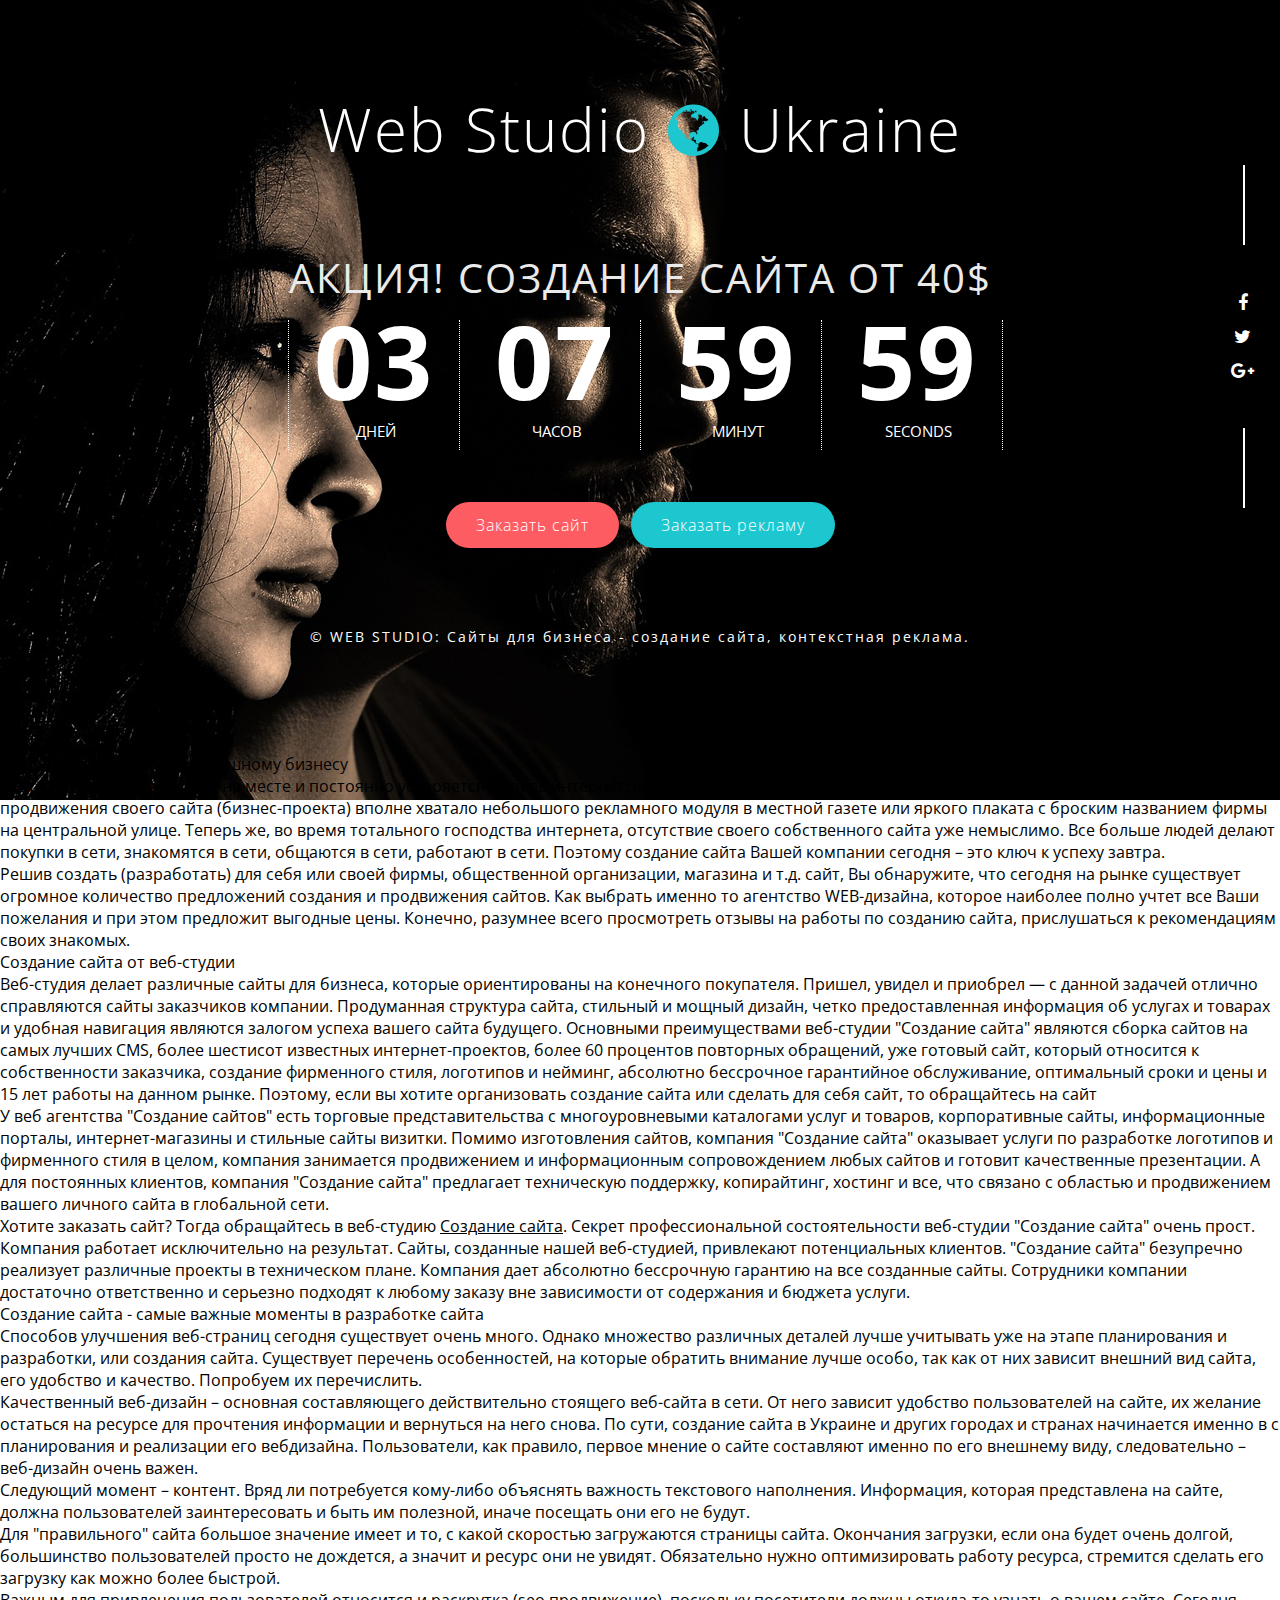
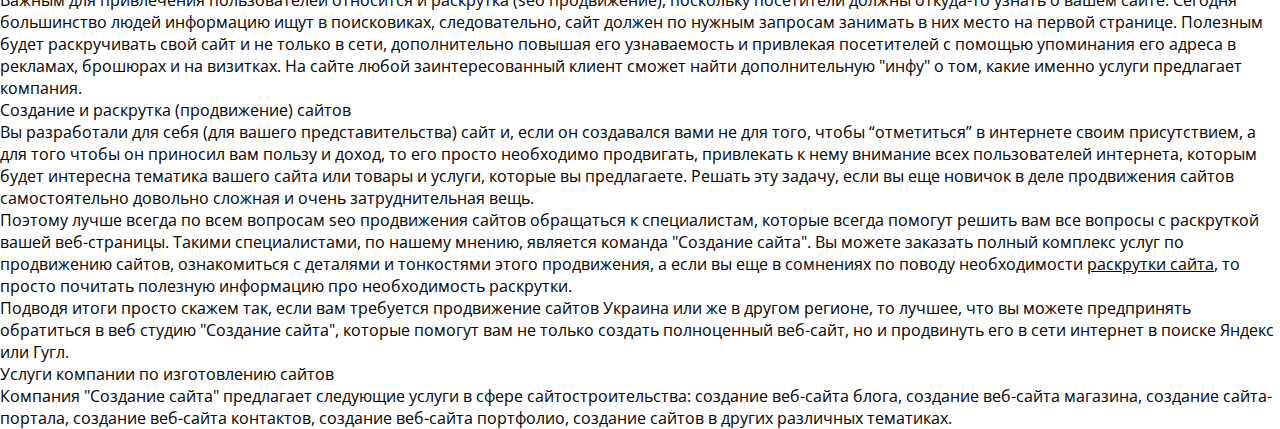
==== index.html @ fda8d721 "Update index.html" ====
<!DOCTYPE HTML>
<html lang="ru">
<head>
<title>Создание сайта</title>

<!-- Meta tag Keywords -->
<meta name="viewport" content="width=device-width, initial-scale=1">
<meta http-equiv="Content-Type" content="text/html; charset=utf-8" />
<meta name="keywords" content="создание сайта, разработка сайта, изготовление сайта, сео продвижение, seo, продвижение сайтов" />
<script type="application/x-javascript"> addEventListener("load", function() { setTimeout(hideURLbar, 0); }, false);
function hideURLbar(){ window.scrollTo(0,1); } </script>
<!-- Meta tag Keywords -->

<!-- css files --> 
<link rel="shortcut icon" href="/images/favicon.ico" type="image/x-icon">
<link rel="stylesheet" href="css/font-awesome.css"> <!-- Font-Awesome-Icons-CSS -->
<link rel="stylesheet" href="css/style.css" type="text/css" media="all" /> <!-- Style-CSS -->
<link href="css/popup-box.css" rel="stylesheet" type="text/css" media="all" />

<!-- //css files -->
<!-- js -->
<script type="text/javascript" src="js/jquery-2.1.4.min.js"></script>
	<script type='application/ld+json'> 
{
  "@context": "http://www.schema.org",
  "@type": "Corporation",
  "name": "Создание сайта",
  "url": "https://sozdanie-sajta.github.io",
  "description": "Профессиональное создание сайта, веб-порталов, блогов, интернет-магазинов",
  "address": {
    "@type": "PostalAddress",
    "addressLocality": "Киев",
    "addressCountry": "Украина"
  }
}
 </script>
<!-- //js -->
<link rel="stylesheet" href="css/jquery.countdown.css" />

<!--js-->
<script src="js/jquery.countdown.js"></script>
<script src="js/script.js"></script>
<!--js-->
<link href="//fonts.googleapis.com/css?family=Open+Sans:300,300i,400,400i,600,600i,700,700i,800,800i&amp;subset=cyrillic,cyrillic-ext,greek,greek-ext,latin-ext,vietnamese" rel="stylesheet">

</head>
<body>

<!-- main -->
<div class="w3ls-header">
	<div class="bg agile">
     	<div class="container">
			<div class="main">
				<div class="logo-header">
					<h2>Web Studio <span class="fa fa-globe"></span> Ukraine</h2>
				</div>
				<div class="header">
					<h1>Акция! Создание сайта от 40$</h1>
				</div>
				<div class="content">
					<div class="content2">
						<div class="timer_wrap">
							<div id="counter"> </div>		
						</div>
					</div>
				</div>
				
					<ul class="social">
							<p></p><br />
						<li><a href="https://clck.ru/D3LFH" rel="nofollow"><span class="fa fa-facebook"></span></a></li>
						<li><a href="https://clck.ru/D3LG4" rel="nofollow"><span class="fa fa-twitter"></span></a></li>
						<li><a href="https://clck.ru/D3LGg" rel="nofollow"><span class="fa fa-google-plus"></span></a></li>
						<p></p><br />
					</ul>
					<div class="content3">
						<ul>
							<li><p><a class="book popup-with-zoom-anim button-isi zoomIn animated" https://clck.ru/D3LDu" rel="nofollow">Заказать сайт</a></p></li>
							&nbsp;
							<li><p><a class="read book popup-with-zoom-anim button-isi zoomIn animated" https://clck.ru/D3LEN" rel="nofollow">Заказать рекламу</a></p></li>
						   
						</ul>
					</div>
				</div>

				<div class="footer">
					<p>© WEB STUDIO: Сайты для бизнеса - создание сайта, контекстная реклама.</p>
				</div>
			</div>
        </div>
   </div>
	</div>

	<div id="tet">
<h2>Создание сайта - ключ к успешному бизнесу</h2>
<p>Современный мир на стоит на месте и постоянно ускоряется в среде интернетсети. Время несется стрелами встреч, дел, проектов. Еще вчера для <em>создания и продвижения своего сайта</em> (бизнес-проекта) вполне хватало небольшого рекламного модуля в местной газете или яркого плаката с броским названием фирмы на центральной улице. Теперь же, во время тотального господства интернета, отсутствие своего собственного сайта уже немыслимо. Все больше людей делают покупки в сети, знакомятся в сети, общаются в сети, работают в сети. Поэтому <strong>создание сайта</strong> Вашей компании сегодня – это ключ к успеху завтра.</p>
<p>Решив <em>создать (разработать)</em> для себя или своей фирмы, общественной организации, магазина и т.д. <em>сайт</em>, Вы обнаружите, что сегодня на рынке существует огромное количество предложений <em>создания и продвижения сайтов</em>. Как выбрать именно то агентство WEB-дизайна, которое наиболее полно учтет все Ваши пожелания и при этом предложит выгодные цены. Конечно, разумнее всего просмотреть отзывы на работы по <em>созданию сайта</em>, прислушаться к рекомендациям своих знакомых.</p>
<h2>Создание сайта от веб-студии</h2>
<p>Веб-студия <em>делает различные сайты</em> для бизнеса, которые ориентированы на конечного покупателя. Пришел, увидел и приобрел — с данной задачей отлично справляются сайты заказчиков компании. Продуманная структура сайта, стильный и мощный дизайн, четко предоставленная информация об услугах и товарах и удобная навигация являются залогом успеха вашего сайта будущего. Основными преимуществами веб-студии "Создание сайта" являются сборка сайтов на самых лучших <em>CMS</em>, более шестисот известных интернет-проектов, более 60 процентов повторных обращений, уже готовый сайт, который относится к собственности заказчика, создание фирменного стиля, логотипов и нейминг, абсолютно бессрочное гарантийное обслуживание, оптимальный сроки и цены и 15 лет работы на данном рынке. Поэтому, если вы хотите организовать создание сайта или сделать для себя сайт, то обращайтесь на сайт</p>
<p>У веб агентства "<em>Создание сайтов</em>" есть торговые представительства с многоуровневыми каталогами услуг и товаров, корпоративные сайты, информационные порталы, интернет-магазины и стильные сайты визитки. Помимо <em>изготовления сайтов</em>, компания "Создание сайта" оказывает услуги по разработке логотипов и фирменного стиля в целом, компания занимается продвижением и информационным сопровождением любых сайтов и готовит качественные презентации. А для постоянных клиентов, компания "Создание сайта" предлагает техническую поддержку, копирайтинг, хостинг и все, что связано с областью и продвижением вашего личного сайта в глобальной сети.</p>
<p>Хотите заказать сайт? Тогда обращайтесь в веб-студию <span style="text-decoration: underline;">Создание сайта</span>. Секрет профессиональной состоятельности <em>веб-студии "Создание сайта"</em> очень прост. Компания работает исключительно на результат. <em>Сайты, созданные нашей веб-студией</em>, привлекают потенциальных клиентов. "<em>Создание сайта</em>" безупречно реализует различные проекты в техническом плане. Компания дает абсолютно бессрочную гарантию на все <em>созданные сайты</em>. Сотрудники компании достаточно ответственно и серьезно подходят к любому заказу вне зависимости от содержания и бюджета услуги.</p>
<h2>Создание сайта - самые важные моменты в разработке сайта</h2>
<p>Способов улучшения веб-страниц сегодня существует очень много. Однако множество различных деталей лучше учитывать уже на этапе планирования и разработки, или создания сайта. Существует перечень особенностей, на которые обратить внимание лучше особо, так как от них зависит внешний вид сайта, его удобство и качество. Попробуем их перечислить.</p>
<p><em>Качественный веб-дизайн</em> – основная составляющего действительно стоящего веб-сайта в сети. От него зависит удобство пользователей на сайте, их желание остаться на ресурсе для прочтения информации и вернуться на него снова. По сути, <strong>создание сайта в Украине</strong> и других городах и странах начинается именно в с <em>планирования и реализации его вебдизайна</em>. Пользователи, как правило, первое мнение о сайте составляют именно по его внешнему виду, следовательно –<em> веб-дизайн</em> очень важен.</p>
<p>Следующий момент – контент. Вряд ли потребуется кому-либо объяснять важность текстового наполнения. Информация, которая представлена на сайте, должна пользователей заинтересовать и быть им полезной, иначе посещать они его не будут.</p>
<p>Для "правильного" сайта большое значение имеет и то, с какой <em>скоростью загружаются страницы сайта</em>. Окончания загрузки, если она будет очень долгой, большинство пользователей просто не дождется, а значит и ресурс они не увидят. Обязательно нужно <em>оптимизировать работу ресурса</em>, стремится сделать его <em>загрузку как можно более быстрой</em>.</p>
<p>Важным для привлечения пользователей относится и <em>раскрутка (seo продвижение)</em>, поскольку посетители должны откуда-то узнать о вашем сайте. Сегодня большинство людей информацию ищут в поисковиках, следовательно, сайт должен по нужным запросам занимать в них место на первой странице. Полезным будет <em>раскручивать свой сайт</em> и не только в сети, дополнительно повышая его узнаваемость и привлекая посетителей с помощью упоминания его адреса в рекламах, брошюрах и на визитках. На сайте любой заинтересованный клиент сможет найти дополнительную "инфу" о том, какие именно услуги предлагает компания.</p>
<h2>Создание и раскрутка (продвижение) сайтов</h2>
<p>Вы <strong>разработали</strong> для себя (для вашего представительства) <em>сайт</em> и, если он <em>создавался</em> вами не для того, чтобы “отметиться” в интернете своим присутствием, а для того чтобы он приносил вам пользу и доход, то его просто необходимо <em>продвигать</em>, привлекать к нему внимание всех пользователей интернета, которым будет интересна <em>тематика вашего сайта</em> или <em>товары и услуги</em>, которые вы предлагаете. Решать эту задачу, если вы еще новичок в деле <em>продвижения сайтов самостоятельно</em> довольно сложная и очень затруднительная вещь.</p>
<p>Поэтому лучше всегда по всем вопросам <em>seo продвижения сайтов</em> обращаться к специалистам, которые всегда помогут решить вам все вопросы с <em>раскруткой вашей веб-страницы</em>. Такими специалистами, по нашему мнению, является команда "Создание сайта". Вы можете заказать полный комплекс услуг по <em>продвижению сайтов</em>, ознакомиться с деталями и тонкостями этого <em>продвижения</em>, а если вы еще в сомнениях по поводу необходимости <span style="text-decoration: underline;">раскрутки сайта</span>, то просто почитать полезную информацию про <em>необходимость раскрутки</em>.</p>
<p>Подводя итоги просто скажем так, если вам требуется <em>продвижение сайтов</em> Украина или же в другом регионе, то лучшее, что вы можете предпринять обратиться в <em>веб студию "Создание сайта", </em>которые помогут вам не только создать полноценный веб-сайт, но и продвинуть его в сети интернет в поиске Яндекс или Гугл.</p>
<h3>Услуги компании по изготовлению сайтов</h3>
<p>Компания "Создание сайта" предлагает следующие услуги в сфере сайтостроительства: создание веб-сайта блога, создание веб-сайта магазина, создание сайта-портала, создание веб-сайта контактов, создание веб-сайта портфолио, создание сайтов в других различных тематиках.</p>
</div>
</body>
</html>
---- css/style.css ----
/*--
Author: W3layouts
Author URL: http://w3layouts.com
License: Creative Commons Attribution 3.0 Unported
License URL: http://creativecommons.org/licenses/by/3.0/
--*/
/* reset */
html,body,div,span,applet,object,iframe,h1,h2,h3,h4,h5,h6,p,blockquote,pre,a,abbr,acronym,address,big,cite,code,del,dfn,em,img,ins,kbd,q,s,samp,small,strike,strong,sub,sup,tt,var,b,u,i,dl,dt,dd,ol,nav ul,nav li,fieldset,form,label,legend,table,caption,tbody,tfoot,thead,tr,th,td,article,aside,canvas,details,embed,figure,figcaption,footer,header,hgroup,menu,nav,output,ruby,section,summary,time,mark,audio,video{margin:0;padding:0;border:0;font-size:100%;font:inherit;vertical-align:baseline;}
article, aside, details, figcaption, figure,footer, header, hgroup, menu, nav, section {display: block;}
ol,ul{list-style:none;margin:0px;padding:0px;}
blockquote,q{quotes:none;}
blockquote:before,blockquote:after,q:before,q:after{content:'';content:none;}
table{border-collapse:collapse;border-spacing:0;}
/* start editing from here */
a{text-decoration:none;}
.txt-rt{text-align:right;}/* text align right */
.txt-lt{text-align:left;}/* text align left */
.txt-center{text-align:center;}/* text align center */
.float-rt{float:right;}/* float right */
.float-lt{float:left;}/* float left */
.clear{clear:both;}/* clear float */
.pos-relative{position:relative;}/* Position Relative */
.pos-absolute{position:absolute;}/* Position Absolute */
.vertical-base{	vertical-align:baseline;}/* vertical align baseline */
.vertical-top{	vertical-align:top;}/* vertical align top */
nav.vertical ul li{	display:block;}/* vertical menu */
nav.horizontal ul li{	display: inline-block;}/* horizontal menu */
img{max-width:100%;}
/*end reset*/

body{
	background-attachment: fixed;
    background-position: center;
    background-size: cover;
    -webkit-background-size: cover;
    -moz-background-size: cover;
    -o-background-size: cover;
	font-family: 'Open Sans', sans-serif;
	padding:0;
	margin:0; 
	font-size: 100%;
}  
h1,h2,h3,h4,h5,h6{
	margin:0;			   
}	
p{
	margin:0;
}
ul{
	margin:0;
	padding:0;
}
label{
	margin:0;
}
a{
	transition: 0.5s all;
  -webkit-transition: 0.5s all;
  -moz-transition: 0.5s all;
  -o-transition: 0.5s all;
}
a:hover{
	transition: 0.5s all;
  -webkit-transition: 0.5s all;
  -moz-transition: 0.5s all;
  -o-transition: 0.5s all;
}

/*--main--*/
/*--header start here--*/
body {
    background: url("../images/background.jpg") no-repeat 0px 0px;
}
.logo a{
	font-size:40px;
	color: #fff;
	float: left;
   font-weight: bold;
}
.social li {
    display: block;
    margin: 10px 0;
}
.social li  a{
    font-size: 18px;
    color: #fff;
	transition: 0.5s all;
	-webkit-transition: 0.5s all;
	-ms-transition: 0.5s all;
	-moz-transition: 0.5s all;
	-o-transition: 0.5s all;
}
ul.social li .fa-facebook:hover {
    color: #3b5998;
	transition: 0.5s all;
	-webkit-transition: 0.5s all;
	-ms-transition: 0.5s all;
	-moz-transition: 0.5s all;
	-o-transition: 0.5s all;
}
ul.social li .fa-twitter:hover {
    color: #1da1f2;
	transition: 0.5s all;
	-webkit-transition: 0.5s all;
	-ms-transition: 0.5s all;
	-moz-transition: 0.5s all;
	-o-transition: 0.5s all;
}
ul.social li .fa-linkedin:hover {
    color: #0077b5;
	transition: 0.5s all;
	-webkit-transition: 0.5s all;
	-ms-transition: 0.5s all;
	-moz-transition: 0.5s all;
	-o-transition: 0.5s all;
}
ul.social li .fa-google-plus:hover {
    color: #dd4b39;
	transition: 0.5s all;
	-webkit-transition: 0.5s all;
	-ms-transition: 0.5s all;
	-moz-transition: 0.5s all;
	-o-transition: 0.5s all;
}
ul.social li .fa-youtube:hover {
    color: #ff0000;
	transition: 0.5s all;
	-webkit-transition: 0.5s all;
	-ms-transition: 0.5s all;
	-moz-transition: 0.5s all;
	-o-transition: 0.5s all;
}
.logo-header{
	padding:0 2em;
}
.bg.agile {
    width: 100%;
    text-align: center;
    padding: 5.5em 0;
}

.header {
	text-align:center;
    margin-top: 100px;
}
.banner-dott{
    background: url(../images/dott.png)repeat 0px 0px;
    background-size: 2px;
    -webkit-background-size: 2px;
    -moz-background-size: 2px;
    -o-background-size: 2px;
    -ms-background-size: 2px;
    padding: 2em 0em;
}
.header h1 {
    color: #EAEAEA;
    font-size: 40px;
    text-transform: uppercase;
    letter-spacing: 2px;
	font-family: 'Open Sans', sans-serif;
}
.header h1 span {
    font-weight: bold;
color: #fff;
}
.content {
	background-color: transparent;
    padding:0 30px;
    margin: 0% auto;
    width: 50%;
}
.content1 {
	padding:15px;
	margin:2% auto;
}
.content1 img{
	display:block;
	margin:auto;
}
.content2 {
	margin:0 auto;
	text-align:center;
	color:#fff;
}

/* ---------- TIMER ---------- */
.timer_wrap{
	width:100%;
	margin: 0 auto;
}
#counter {
	height:130px;
	font-size:60px;
	color: #FFF;
	overflow: hidden;
	margin:2% auto;
}
.timer{
	border-top:2px ridge #5F5F5F;
	border-bottom:2px ridge #5F5F5F;
}
.timer h4{
	font-size: 14px;
	color: #E5E5E5;
	font-style: normal;
	font-variant: normal;
	font-weight: lighter;
	letter-spacing: 1px;
	margin-top: 20px;
}
.countDays, .countHours, .countMinutes, .countSeconds {
    display: inline-block;
    width: 170px;
    height: 130px;
    margin-left: 10px;
}
.points {
	float: left;
	width:70px;
	margin: 0;
	font-size: 44px;
	font-weight: bold;
	text-align: center;
	line-height: 138px;
	text-shadow: none;
	color:#FFF;
    display: none;
}
.boxName {
	    float: left;
    width: 100%;
    font-size: 15px;
   color: #fff;
    font-weight: 400;
    padding: 2px;
    text-transform: uppercase;
	font-family: 'Open Sans', sans-serif;
}
.countDays span.points {
    font-size: 1.1em;
}
/* ---------- /TIMER ---------- */
.content3 { 
	text-align: center;
    margin: 5% auto 2%;
}
.content3 p {
    font-size: 15px;
    letter-spacing: 1px;
    font-weight: 300;
}
.content3 ul li {
    display: inline-block;
}

/*--w3layouts--*/
/*--agileits--*/
.btn {
    background: #4CAF50;
    cursor: pointer;
    padding:19px 19px;
    display: inline-block;
    position: relative;
    -webkit-transition: all 0.3s;
    -moz-transition: all 0.3s;
    transition: all 0.3s;
    vertical-align: middle;
       margin-left: -50px;
    text-indent: -9999px;
        margin-top: -1px;
    outline: none;
    width: 23px;
}
.btn:after {
	content: '';
	position: absolute;
	z-index: -1;
	-webkit-transition: all 0.3s;
	-moz-transition: all 0.3s;
	transition: all 0.3s;
	
}
button span {
    background: url(../images/arrow1.png) repeat-x 0px 0px;
    height: 30px;
    width: 32px;
    display: block;
    -webkit-transition: all 0.6s;
    -moz-transition: all 0.6s;
    transition: all 0.6s;
    top: 4px;
    position: absolute;
    left: 2px;
}
/* Button 4 */
.btn-4 {
    border: 0px solid rgb(247, 246, 247);
    color: #fff;
    overflow: hidden;
}
/*--w3layouts--*/
/*--agileits--*/
.btn-4:active {
	color: #17954c;
}

button span:hover {
    background: url(../images/arrow1.png) repeat-x 32px 0px;
    height: 30px;
    width: 32px;
    display: block;
    outline: none;
    border: none;
}

.btn-4:before {
	position: absolute;
	left:70%;

	display:none;
	-webkit-transition: all 0.3s;
	-moz-transition: all 0.3s;
	transition: all 0.3s;
	
}

.btn-4:active:before {
	color: #17954c;
	left: 20%;
opacity: 0;
top: 20px;
}
input[type="email"],input[type="text"] {
    border: none;
    color: #fff;
    font-size: 0.9em;
    letter-spacing: 1px;
    display: inline;
    padding: 15px 50px 15px 70px;
	padding-right: 4em;
    outline: none;
    width: 68%;
	margin-bottom:20px;
    vertical-align: middle;
    font-family: 'Open Sans', sans-serif;
	border-radius: 30px;
	-webkit-border-radius:30px;
	-moz-border-radius:30px;
	-ms-border-radius:30px;
	-o-border-radius:30px;
}
input[type="submit"] {
    border: none;
    color: #fff;
    font-size: 1em;
	margin-top: 0px;
    letter-spacing: 1px;
    text-transform: uppercase;
    display: inline;
    padding: 13px 0px 13px 0px;
    background: #1cc7d0;
    cursor: pointer;
    outline: none;
    width: 99%;
	border-radius: 30px;
	-webkit-border-radius:30px;
	-moz-border-radius:30px;
	-ms-border-radius:30px;
	-o-border-radius:30px;
    vertical-align: middle;
    font-family: 'Open Sans', sans-serif;
}

::-webkit-input-placeholder { /* Chrome/Opera/Safari */
	color:#fff;
}
::-moz-placeholder { /* Firefox 19+ */
	color:#fff;
}
::-ms-input-placeholder { /* IE 10+ */
	color:#fff;
}
::-moz-placeholder { /* Firefox 18- */
	color:#fff;
}
/*--w3layouts--*/
/*--agileits--*/
.footer a, a:active {
    color: #fd5c63;
	font-weight: 500;
    text-decoration: none;
}
.footer a:hover {
    color: #fff;
	text-decoration:none;
	transition:all 0.5s ease-in-out;
}

.footer {
	text-align:center;
    margin: 5.5em 0 1em;
}
.footer p {
	color:#fff;
    font-size: .9em;
    line-height: 25px;
    letter-spacing: 2px;
}
.content3 p a {
    background: #fd5c63;
    font-size: 16px;
    padding: 12px 30px;
    display: initial;
    border-radius: 30px;
	transition:0.5s all;
	-webkit-transition: 0.5s all;
	-moz-transition: 0.5s all;
	-ms-transition: 0.5s all;
}

.content3 p a.read {
    background: #1cc7d0;
    font-size: 16px;
    padding: 12px 30px;
    display: initial;
    border-radius: 30px;
	transition:0.5s all;
	-webkit-transition: 0.5s all;
	-moz-transition: 0.5s all;
	-ms-transition: 0.5s all;
}
.content3 p a:hover{
    background: #1cc7d0;
}
.content3 p a.read:hover{
    background: #fd5c63;
}
.content3 p a{
    color: #fff;
}

.content3 p a:focus{
    outline: none;
}
h3.sub-head-w3-agileits {
    font-size: 25px;
    text-align: center;
    margin-bottom: 30px;
}
input[type="email"] {
    background: #333 url(../images/email.png) no-repeat 20px 10px;
    background-size: 30px;
}
input[type="text"] {
    background: #333 url(../images/user.png) no-repeat 20px 10px;
    background-size: 30px;
}
.icon {
    text-align: center;
}
.icon span.fa {
    font-size: 50px;
    margin-bottom: 20px;
	color: #888;
}
.main {
    position: relative;
}
.social {
    position: absolute;
	right:2%;
    top: 38%;
}
#small-dialog2 p{
	color: #666;
	letter-spacing:.5px;
	font-size: 14px;
	line-height: 28px;
}
#small-dialog2 .address p {
    color: #000;
}
#small-dialog2 p span.bold {
    font-weight: bold;
    font-size: 15px;
    color: #000;
    width: 20%;
    display: inline-block;
}
#small-dialog2 p span.fa {
    font-size: 17px;
    margin-left: 10px;
	text-align: left;
	width:20px;
	color: #fd5c63;
}
#small-dialog2 p a {
	color: #777;
}
#small-dialog2 p a:hover {
	color: #fd5c63;
}
.address{
	margin:20px 0;
}
ul.social:before {
    content: "";
    width: 2px;
    top: -60%;
    height: 80px;
    background: #fff;
    position: absolute;
}
ul.social:after {
    content: "";
    width: 2px;
    bottom: -60%;
    height: 80px;
    background: #fff;
    position: absolute;
}
.logo-header h2{
	color: #fff;
	font-size : 60px;
    font-weight: 200;
    text-transform: capitalize;
    letter-spacing: 2px;
}
.logo-header h2 span.fa{
	color: #1cc7d0;
}
#small-dialog2 span.fa.fa-paper-plane-o {
    position: absolute;
    font-size: 70px;
    color: #d6d6d6;
    top: 5%;
    left: 40%;
    z-index: -1;
}
/*-- responsive --*/

@media (max-width:1440px) {
	.header-main {
		width: 35%;
	}
	.content {
		width: 52%;
	}
}
@media (max-width:1366px) {
	.header-main {
		width: 36%;
	}
	.content {
		width: 55%;
	}
}
@media (max-width:1280px) {
	.header-main {
		width: 37%;
	}
	.t ,.g,.f{
		padding: .4em 1em;
	}
	.header-left-bottom input[type="submit"] {
		font-size: 1.4em;
	}
	.content {
		width: 59%;
	}
	.header {
		margin-top: 80px;
	}
}
@media (max-width:1080px) {
	.header-main h1 {
		font-size: 2.1em;
	}
	.header-left-bottom input[type="submit"] {
		font-size: 1.2em;
		padding: 0.4em 1em;
	}
	.t, .g, .f {
		padding: .3em .4em;
	}
	.content {
		width: 70%;
	}
}
@media (max-width:1024px) {
	.header-main {
		width: 39%;
	}
	.sign-up h2 {
		font-size: 1.2em;
		width: 35px;
		height: 35px;
	}
	.content {
		width: 75%;
	}
	.logo-header h2 {
		font-size: 55px;
		letter-spacing: 1px;
	}
}
@media (max-width:991px) {
	.header-main {
		width: 41%;
	}
	.header h1 {
		font-size: 35px;
		letter-spacing: 1px;
	}
}
@media (max-width:800px) {
	.header-main {
		width: 50%;
		padding: 2em 4em;
	}
	.logo-header h2 {
		font-size: 50px;
		letter-spacing: 1px;
	}
	.bg.agile {
		padding: 4em 0;
	}
	#small-dialog2 p {
		letter-spacing: 0px;
	}
}
@media (max-width:768px) {
	.header-main {
		width: 53%;
	}
	.header h1 {
		font-size: 30px;
	}
	input[type="email"], input[type="text"] {
		width: 64%;
	}
}
@media (max-width:736px) {
	.header-main {
		width: 55%;
		padding: 2em 3em;
	}
}
@media (max-width: 667px) {
	.header-main {
		width: 62%;
		padding: 3em;
	}
	.logo-header h2 {
		font-size: 45px;
		letter-spacing: 0px;
	}
	.content3 p a ,.content3 p a.read{
		font-size: 15px;
		padding: 12px 30px;
	}
	.social {
		top: 33%;
	}
	ul.social:before {
		top: -40%;
		height: 50px;
	}
	ul.social:after {
		bottom: -40%;
		height: 50px;
	}
	.social li a {
		font-size: 16px;
	}
	.header {
		margin-top: 40px;
	}
	.bg.agile {
		padding: 3em 0;
	}
}
@media (max-width:600px) {
	.header-main {
		width: 68%;
		padding: 2em;
	}
	.logo-header h2 {
		font-size: 38px;
	}
	.header h1 {
		font-size: 25px;
	}
	.footer {
		margin: 3em 1em 1em;
	}
	input[type="email"], input[type="text"] {
		width: 68%;
	}
}
@media (max-width:568px) {
	.header-main h1 {
		font-size: 2em;
	}
	.t, .g, .f {
		font-size: .9em;
	}
	.copyright p {
		margin: 0 1em;
	}
	.sign-up h2 {
		font-size: 1.1em;
		width: 32px;
		height: 32px;
		line-height: 2em;
	}
}
@media (max-width:480px) {
	.header-main {
		width: 80%;
		padding: 2em;
	}
	.logo-header h2 {
		font-size: 33px;
	}
	.header h1 {
		font-size: 20px;
	}
	.content3 p a, .content3 p a.read {
		font-size: 14px;
		padding: 11px 25px;
	}
	input[type="email"], input[type="text"] {
		width: 62%;
	}
	.icon span.fa {
		font-size: 35px;
		margin-bottom: 10px;
	}
}
@media (max-width:414px) {
	.header-main h1 {
		font-size: 1.5em;
	}
	.header-main {
		width: 70%;
		padding: 2em;
	}
	.icon1 i.fa {
		font-size: 1.2em;
	}
	.header-left-bottom input[type="text"],.header-left-bottom input[type="email"],.header-left-bottom input[type="tel"],.header-left-bottom input[type="password"] {
		font-size: .8em;
	}
	.header-left-bottom input[type="submit"] {
		font-size: 1em;
		padding: 0.4em;
	}
	.header-left-bottom input[type="text"] {
		padding: 7px 8px 15px 20px;
	}
	.header-left-bottom input[type="email"] {
		padding: 7px 8px 15px 11px;
	}
	.header-left-bottom input[type="tel"] {
		padding: 7px 8px 15px 17px;
	}
	.header-left-bottom input[type="password"] {
		padding: 7px 8px 15px 20px;
	}
	.sign-up h2 {
		font-size: 1em;
		width: 30px;
		height: 30px;
	}
	.t, .g, .f {
		font-size: .7em;
		padding: .6em .4em;
		border: 1px solid #3b5998;
	}
	.f:hover, .g:hover, .t:hover {
		border: 1px solid #FFFFFF;
	}
	.content3 p a, .content3 p a.read {
		font-size: 14px;
		padding: 11px 25px;
	}
	.boxName {
		font-size: 12px;
	}
	.logo-header h2 {
		font-size: 28px;
	}
	input[type="email"], input[type="text"] {
		width: 75%;
	}
	input[type="email"], input[type="text"] {
		padding-right: 0em;
		padding: 13px 0px 13px 70px;
	}
	input[type="submit"] {
		font-size: .9em;
		padding: 11px 0px 11px 0px;
	}
	input[type="email"], input[type="text"] {
		padding-right: 0em;
		padding: 13px 0px 13px 60px;
		width: 82%;
	}
}
@media (max-width:384px) {
	.header-main {
		width: 77%;
	}
	.copyright p {
		font-size: .9em;
	}
	.sign-up {
		margin: 1em 0;
	}
	input[type="email"], input[type="text"] {
		font-size: .9em;
		letter-spacing: 0px;
	}
}
@media (max-width:375px) {
	.header-main {
		width: 79%;
	}
	.w3ls-header {
		padding: 1em 0 0;
	}
	.logo-header {
		padding: 0 1em;
	}
	input[type="email"], input[type="text"] {
		padding-right: 0em;
		padding: 13px 0px 13px 60px;
	}
}
@media (max-width:320px) {
	.w3ls-header {
		padding: 0em 0 0;
	}
	.header-main {
		width: 93%;
		padding: 2em 0.5em;
	}
	.icon1 {
		margin: 0 0 .5em;
	}
	.icon1 i.fa {
		font-size: 1em;
	}
	.header-left-bottom input[type="text"], .header-left-bottom input[type="email"], .header-left-bottom input[type="tel"], .header-left-bottom input[type="password"] {
		font-size: .7em;
	}
	.header-left-bottom input[type="submit"] {
		font-size: .9em;
		padding: 0.3em 0;
	}
	.copyright p {
		font-size: .8em;
	}
	.copyright p a {
		font-size: 1em;
	}
	.logo-header h2 {
		font-size: 26px;
	}
	.content3 ul li {
		display: block;
		margin-bottom: 2em;
	}
	.social li a {
		font-size: 14px;
	}
	ul.social:before {
		top: -33%;
	}
	ul.social:after {
		bottom: -33%;
	}
	input[type="text"] {
		background: #333 url(../images/user.png) no-repeat 10px 10px;
		background-size: 27px;
	}
	input[type="email"] {
		background: #333 url(../images/email.png) no-repeat 10px 10px;
		background-size: 25px;
	}
	input[type="email"], input[type="text"] {
		padding: 13px 0px 13px 45px;
		width: 82%;
	}
	.icon span.fa {
		font-size: 30px;
		margin-bottom: 10px;
	}
}
/*-- //responsive --*/
---- css/popup-box.css ----
/* Styles for dialog window */
#small-dialog,#small-dialog2{
	background: #ffffff;
	text-align: left;
	max-width: 400px;
	margin: 40px auto;
	position: relative; 
}
#small-dialog-it,#small-dialog-in,#small-dialog-fr,#small-dialog-sh,#small-dialog-sf,#small-dialog-su,#small-dialog-me,#small-dialog-ch,#small-dialog-pi,#small-dialog-am {
	background: white;
	padding:0px;
	text-align: left;
	max-width: 450px;
	margin: 40px auto;
	position: relative;
	text-align:center;
}
a.play-icon.popup-with-zoom-anim img:hover {
	opacity: 0.5;
	transition:0.5s all;
	-webkit-transition:0.5s all;
	-o-transition:0.5s all;
	-moz-transition:0.5s all;
	-ms-transition:0.5s all;
}
.portfolio-items{
	text-align:center;
	margin:0 auto;
}
.portfolio-items img{
	width:100%;
}
.portfolio-items h4{
	margin:1em 0;
	font-size:25px;
	color:#a63d56;
}
.portfolio-items p{
	text-align:justify;
}
/**

/**
 * Fade-zoom animation for first dialog
 */

/* start state */
.my-mfp-zoom-in #small-dialog {
opacity: 0;
-webkit-transition: all 0.2s ease-in-out;
-moz-transition: all 0.2s ease-in-out;
-o-transition: all 0.2s ease-in-out;
transition: all 0.2s ease-in-out;
-webkit-transform: scale(0.8);
-moz-transform: scale(0.8);
-ms-transform: scale(0.8);
-o-transform: scale(0.8);
transform: scale(0.8);
}
/* animate in */
.my-mfp-zoom-in.mfp-ready #small-dialog {
opacity: 1;
-webkit-transform: scale(1);
-moz-transform: scale(1);
-ms-transform: scale(1);
-o-transform: scale(1);
transform: scale(1);
padding:50px;
}
/* animate out */
.my-mfp-zoom-in.mfp-removing #small-dialog {
-webkit-transform: scale(0.8);
-moz-transform: scale(0.8);
-ms-transform: scale(0.8);
-o-transform: scale(0.8);
transform: scale(0.8);
opacity: 0;
}
.my-mfp-zoom-in #small-dialog2 {
opacity: 0;
-webkit-transition: all 0.2s ease-in-out;
-moz-transition: all 0.2s ease-in-out;
-o-transition: all 0.2s ease-in-out;
transition: all 0.2s ease-in-out;
-webkit-transform: scale(0.8);
-moz-transform: scale(0.8);
-ms-transform: scale(0.8);
-o-transform: scale(0.8);
transform: scale(0.8);
}
/* animate in */
.my-mfp-zoom-in.mfp-ready #small-dialog2 {
opacity: 1;
-webkit-transform: scale(1);
-moz-transform: scale(1);
-ms-transform: scale(1);
-o-transform: scale(1);
transform: scale(1);
padding:50px;
}
/* animate out */
.my-mfp-zoom-in.mfp-removing #small-dialog2 {
-webkit-transform: scale(0.8);
-moz-transform: scale(0.8);
-ms-transform: scale(0.8);
-o-transform: scale(0.8);
transform: scale(0.8);
opacity: 0;
}
/* Dark overlay, start state */
.my-mfp-zoom-in.mfp-bg {
opacity: 0;
-webkit-transition: opacity 0.3s ease-out;
-moz-transition: opacity 0.3s ease-out;
-o-transition: opacity 0.3s ease-out;
transition: opacity 0.3s ease-out;
}
/* animate in */
.my-mfp-zoom-in.mfp-ready.mfp-bg {
opacity: 0.8;
}
/* animate out */
.my-mfp-zoom-in.mfp-removing.mfp-bg {
opacity: 0;
}
/**
/* Magnific Popup CSS */
.mfp-bg {
  top: 0;
  left: 0;
  width: 100%;
  height: 100%;
  z-index: 1042;
  overflow: hidden;
  position: fixed;
  background: #0b0b0b;
  opacity: 0.8;
  filter: alpha(opacity=80); }

.mfp-wrap {
  top: 0;
  left: 0;
  width: 100%;
  height: 100%;
  z-index: 1043;
  position: fixed;
  outline: none !important;
  -webkit-backface-visibility: hidden; }

.mfp-container {
  text-align: center;
  position: absolute;
  width: 100%;
  height: 100%;
  left: 0;
  top: 0;
  padding: 0 8px;
  -webkit-box-sizing: border-box;
  -moz-box-sizing: border-box;
  box-sizing: border-box; }

.mfp-container:before {
  content: '';
  display: inline-block;
  height: 100%;
  vertical-align: middle; }

.mfp-align-top .mfp-container:before {
  display: none; }

.mfp-content {
  position: relative;
  display: inline-block;
  vertical-align: middle;
  margin: 0 auto;
  text-align: left;
  z-index: 1045; }

.mfp-inline-holder .mfp-content,
.mfp-ajax-holder .mfp-content {
  width: 100%;
  cursor: auto; }

.mfp-ajax-cur {
  cursor: progress; }

.mfp-zoom-out-cur,
.mfp-zoom-out-cur .mfp-image-holder .mfp-close {
  cursor: -moz-zoom-out;
  cursor: -webkit-zoom-out;
  cursor: zoom-out; }
.mfp-zoom {
  cursor: pointer;
  cursor: -webkit-zoom-in;
  cursor: -moz-zoom-in;
  cursor: zoom-in; }

.mfp-auto-cursor .mfp-content {
  cursor: auto; }

.mfp-close,
.mfp-arrow,
.mfp-preloader,
.mfp-counter {
  -webkit-user-select: none;
  -moz-user-select: none;
  user-select: none; }

.mfp-loading.mfp-figure {
  display: none; }

.mfp-hide {
  display: none !important; }
.mfp-content iframe{
	width:100%;
	min-height:200px;
}
.mfp-preloader {
  color: #cccccc;
  position: absolute;
  top: 50%;
  width: auto;
  text-align: center;
  margin-top: -0.8em;
  left: 8px;
  right: 8px;
  z-index: 1044; }

.mfp-preloader a {
  color: #cccccc; }

.mfp-preloader a:hover {
  color: white; }

.mfp-s-ready .mfp-preloader {
  display: none; }

.mfp-s-error .mfp-content {
  display: none; }

button.mfp-close,
button.mfp-arrow {
  overflow: visible;
  cursor: pointer;
  border: 0;
   background:#FFF;
  -webkit-appearance: none;
  display: block;
  padding: 0;
  z-index: 1046; }
button::-moz-focus-inner {
  padding: 0;
  border: 0; }

.mfp-close {
	width: 23px;
    height: 30px;
    line-height: 25px;
    position: absolute;
    left: -40px;
    top: -30px;
    text-decoration: none;
    text-align: center;
    padding: 0 0 18px 10px;
    color: white !important;
    font-style: normal;
    font-size: 45px;
    outline: none; 
 }
  .mfp-close:hover, .mfp-close:focus {
    opacity: 1; }

.mfp-close-btn-in .mfp-close {
  color: #333333; 
  background: none;
  }

.mfp-image-holder .mfp-close,
.mfp-iframe-holder .mfp-close {
  color: white;
  right: -6px;
  text-align: right;
  padding-right: 6px;
  width: 100%; 
}
.login h3,.signup h3{
	margin:1em 0;
	color: #a63d56;
}
.login input[type="text"],.login input[type="password"]{
	width:90%;
	padding:5px;
	margin:3px 0;x
	border: 1px solid #a63d56;
	outline: none !important;
}
.signup input[type="text"]{
	width: 44.5%;
	padding: 5px;
	margin: 10px 0;
	outline: none;
	background: #EBEBEB;
	border: solid 1px #222;
}
.signup input.email[type="text"],.signup input[type="password"]{
	width: 90%;
	padding: 5px;
	margin: 10px 0;
	outline: none;
	background: #EBEBEB;
	border: solid 1px #222;
}
.login input[type="submit"],.signup input[type="submit"]{
	background: #347083;
	border: 0px;
	padding: 5px 10px;
	margin: 10px 10px;
	outline: none;
	font-size: 18px;
	color: #fff;
	text-transform: uppercase;
	width: 17%;	
	-webkit-appearance: none;
}
.login input[type="submit"]:hover,.signup input[type="submit"]:hover{
	background:#163035;
	-webkit-transition: all 0.5s ease-in-out;
	-moz-transition: all 0.5s ease-in-out;
	-o-transition: all 0.5s ease-in-out;
	transition: all 0.5s ease-in-out;
}
@media all and (max-width:800px){
	#small-dialog, #small-dialog2 {
       max-width: 360px;
	}
}
@media all and (max-width:640px){
	#small-dialog, #small-dialog2 { 
		max-width: 420px; 
	}
}
@media all and (max-width:480px){
	.comments-area textarea{
		height:100px;
	}
	.login input[type="submit"], .signup input[type="submit"] {
		font-size: 14px;
		width: 20%;
	}
	.mfp-close {
		left: 0;
	}
	#small-dialog, #small-dialog2 {
		max-width: 320px;
	}
	
}
@media all and (max-width:414px){
	.my-mfp-zoom-in.mfp-ready #small-dialog ,.my-mfp-zoom-in.mfp-ready #small-dialog2{
		padding: 30px 20px;
	}
}
@media all and (max-width:384px){
	.my-mfp-zoom-in.mfp-ready #small-dialog ,.my-mfp-zoom-in.mfp-ready #small-dialog2{
		padding: 40px 30px;
	}
}
@media all and (max-width:320px){
	.comments-area span.label,.comments-area span.text-field{
		float:none;
		width:100%;
	}
	.comments-area span{
		padding-bottom:3px;
	}
	#small-dialog,.my-mfp-zoom-in.mfp-removing #small-dialog {
		padding:15px;
	}
	.my-mfp-zoom-in.mfp-ready #small-dialog2,.my-mfp-zoom-in.mfp-ready #small-dialog{
		padding:15px;
	}
	.comments-area input[type="text"], .comments-area textarea{
		width:92%;
	}
	.comments-area div{
		padding:2px 0;
	}
	.mfp-content iframe{
		width:100%;
		min-height:250px;
	}
	.login input[type="submit"], .signup input[type="submit"] {
		font-size: 12px;
		width: 29%;
	}
	.signup input[type="text"] {
		width: 90%;
	}
	.mfp-close {
		top: -40px;
	}
}
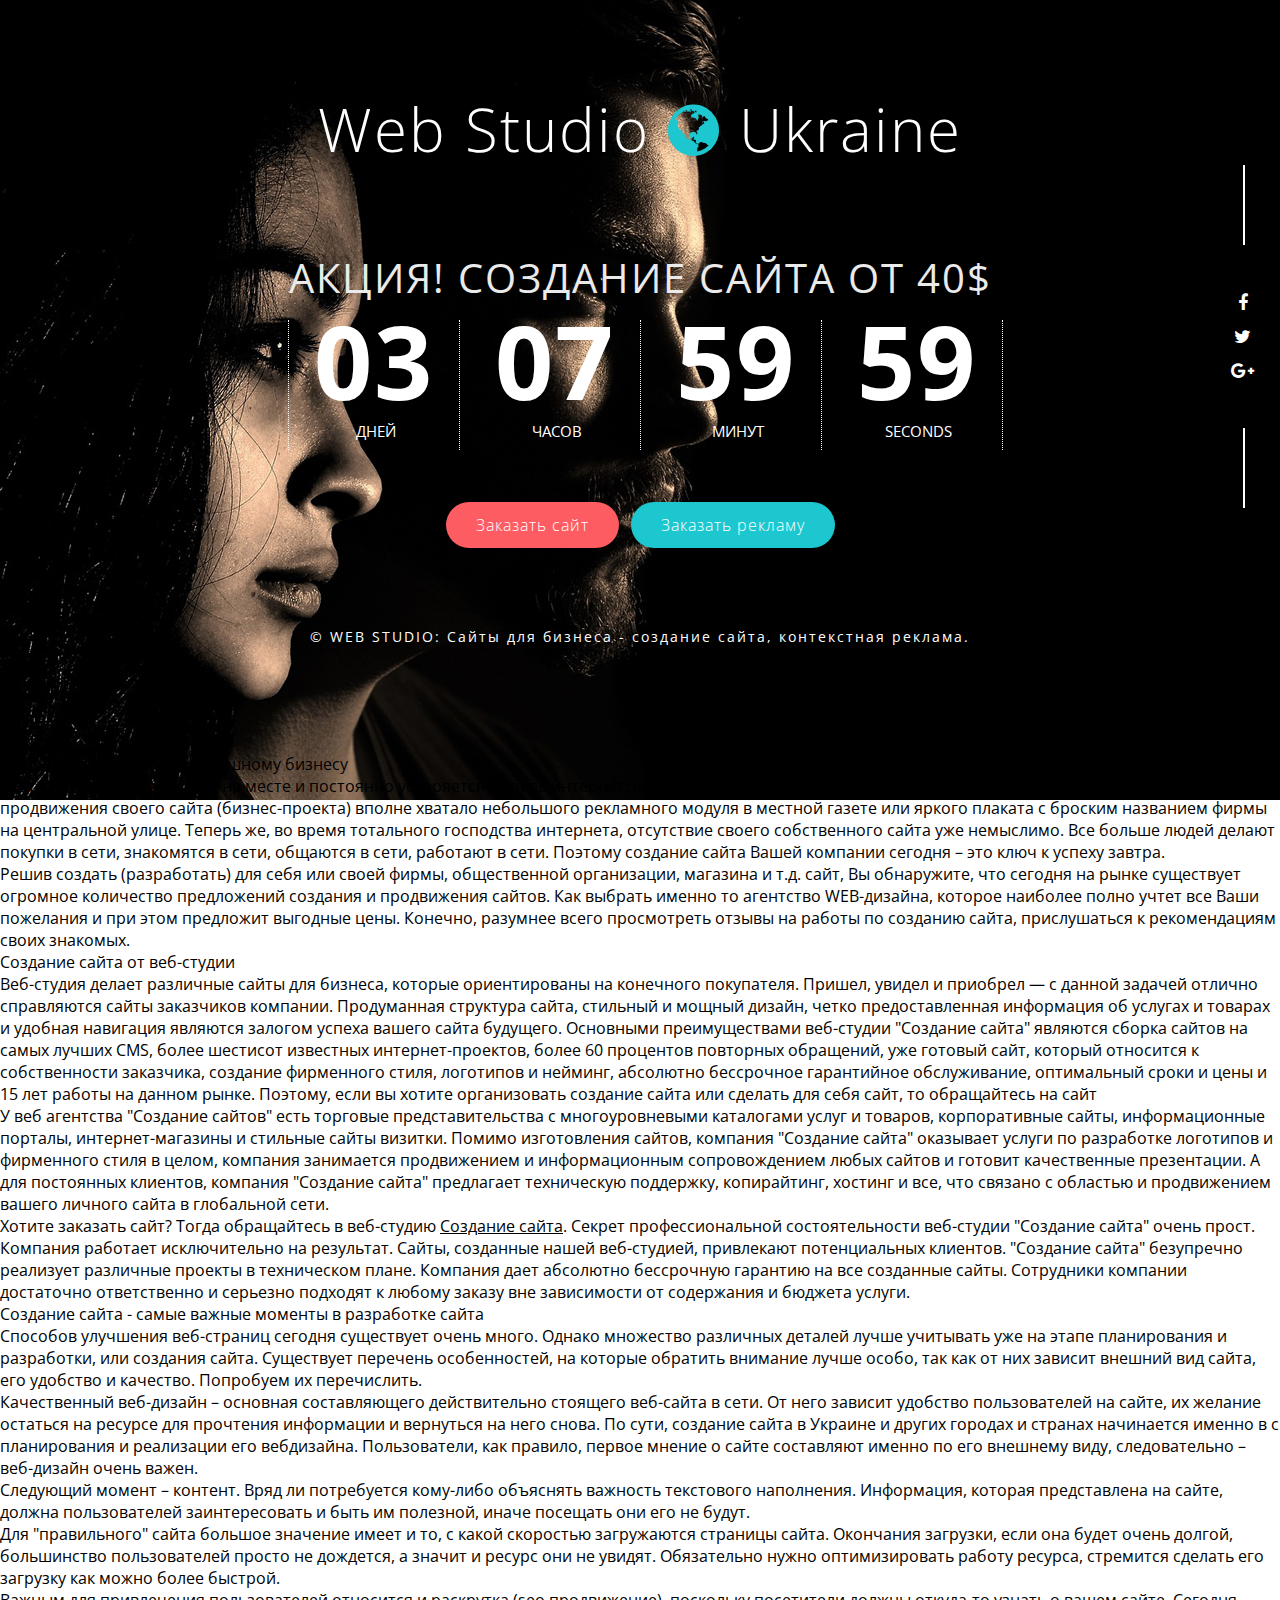
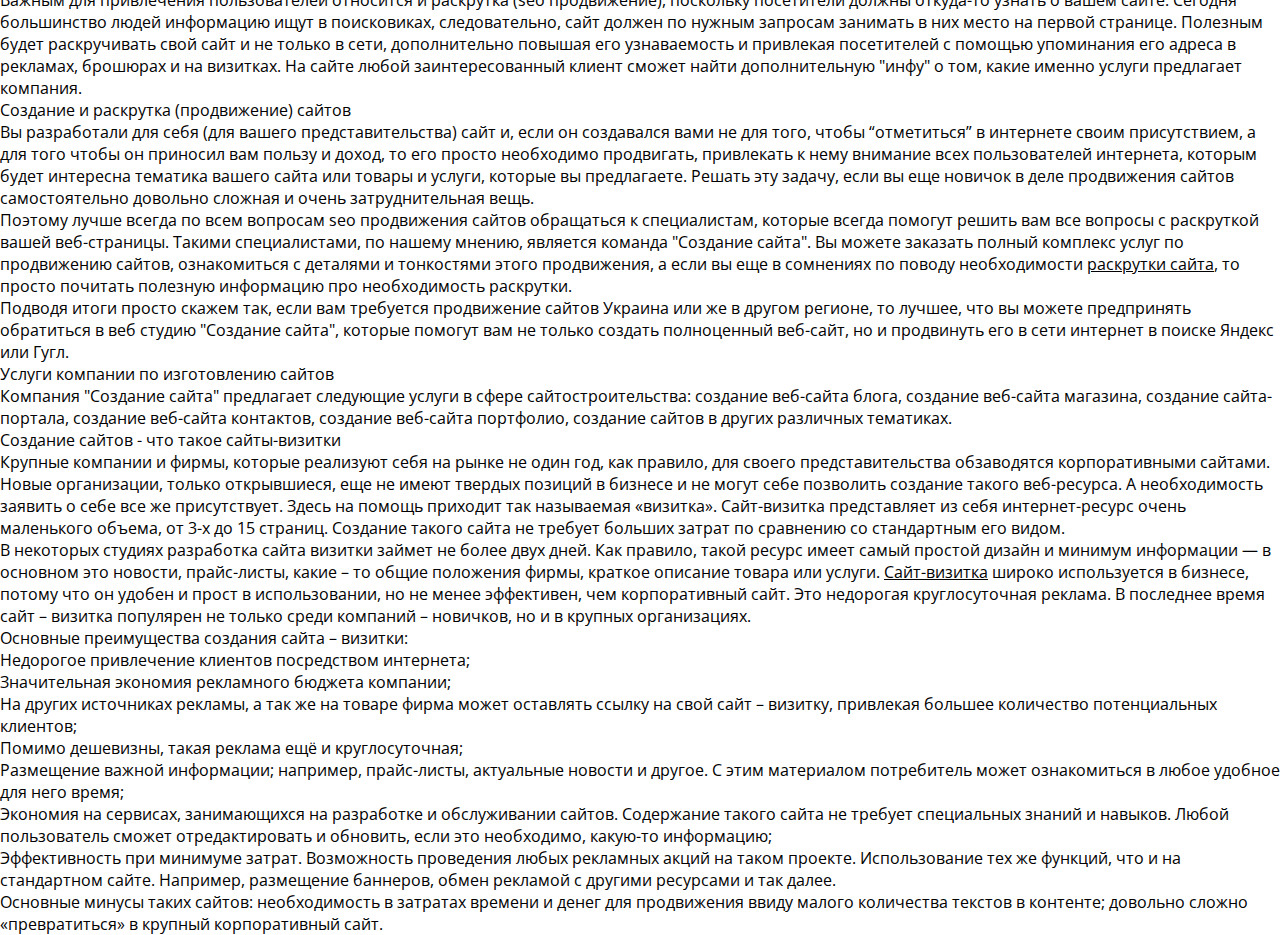
==== commit 1284f6c4: "Update index.html" ====
--- a/index.html
+++ b/index.html
@@ -74,9 +74,9 @@
 					</ul>
 					<div class="content3">
 						<ul>
-							<li><p><a class="book popup-with-zoom-anim button-isi zoomIn animated" https://clck.ru/D3LDu" rel="nofollow">Заказать сайт</a></p></li>
+							<li><p><a class="book popup-with-zoom-anim button-isi zoomIn animated" href=https://clck.ru/D3LDu" rel="nofollow">Заказать сайт</a></p></li>
 							&nbsp;
-							<li><p><a class="read book popup-with-zoom-anim button-isi zoomIn animated" https://clck.ru/D3LEN" rel="nofollow">Заказать рекламу</a></p></li>
+							<li><p><a class="read book popup-with-zoom-anim button-isi zoomIn animated" href=https://clck.ru/D3LEN" rel="nofollow">Заказать рекламу</a></p></li>
 						   
 						</ul>
 					</div>
@@ -110,6 +110,22 @@
 <p>Подводя итоги просто скажем так, если вам требуется <em>продвижение сайтов</em> Украина или же в другом регионе, то лучшее, что вы можете предпринять обратиться в <em>веб студию "Создание сайта", </em>которые помогут вам не только создать полноценный веб-сайт, но и продвинуть его в сети интернет в поиске Яндекс или Гугл.</p>
 <h3>Услуги компании по изготовлению сайтов</h3>
 <p>Компания "Создание сайта" предлагает следующие услуги в сфере сайтостроительства: создание веб-сайта блога, создание веб-сайта магазина, создание сайта-портала, создание веб-сайта контактов, создание веб-сайта портфолио, создание сайтов в других различных тематиках.</p>
+<h2>Создание сайтов - что такое сайты-визитки</h2>
+<p>Крупные компании и фирмы, которые реализуют себя на рынке не один год, как правило, для своего представительства обзаводятся корпоративными сайтами. Новые организации, только открывшиеся, еще не имеют твердых позиций в бизнесе и не могут себе позволить <em>создание такого веб-ресурса</em>. А необходимость заявить о себе все же присутствует. Здесь на помощь приходит так называемая «визитка». <em>Сайт-визитка</em> представляет из себя интернет-ресурс очень маленького объема, от 3-х до 15 страниц. <strong>Создание такого сайта</strong> не требует больших затрат по сравнению со стандартным его видом.</p>
+<p>В некоторых студиях<em> разработка сайта визитки</em> займет не более двух дней. Как правило, такой ресурс имеет самый <em>простой дизайн</em> и минимум информации — в основном это новости, прайс-листы, какие – то общие положения фирмы, краткое описание товара или услуги. <span style="text-decoration: underline;">Сайт-визитка</span> широко используется в <em>бизнесе</em>, потому что он удобен и прост в использовании, но не менее эффективен, чем <em>корпоративный сайт</em>. Это недорогая круглосуточная реклама. В последнее время <em>сайт – визитка популярен</em> не только среди компаний – новичков, но и в крупных организациях.</p>
+<h3>Основные преимущества создания сайта – визитки:</h3>
+<ul>
+<li>Недорогое привлечение клиентов посредством интернета;</li>
+<li>Значительная экономия рекламного бюджета компании;</li>
+<li>На других источниках рекламы, а так же на товаре фирма может оставлять ссылку на свой сайт – визитку, привлекая большее количество потенциальных клиентов;</li>
+<li>Помимо дешевизны, такая реклама ещё и круглосуточная;</li>
+<li>Размещение важной информации; например, прайс-листы, актуальные новости и другое. С этим материалом потребитель может ознакомиться в любое удобное для него время;</li>
+<li>Экономия на сервисах, занимающихся на <strong>разработке и обслуживании сайтов</strong>. Содержание такого сайта не требует специальных знаний и навыков. Любой пользователь сможет отредактировать и обновить, если это необходимо, какую-то информацию;</li>
+<li>Эффективность при минимуме затрат. Возможность проведения любых рекламных акций на таком проекте. Использование тех же функций, что и на стандартном сайте. Например, размещение баннеров, обмен рекламой с другими ресурсами и так далее.</li>
+</ul>
+<p>Основные минусы таких сайтов: необходимость в затратах времени и денег для продвижения ввиду малого количества текстов в контенте; довольно сложно «превратиться» в крупный <em>корпоративный сайт</em>.</p>
+	
+	
 </div>
 </body>
 </html>
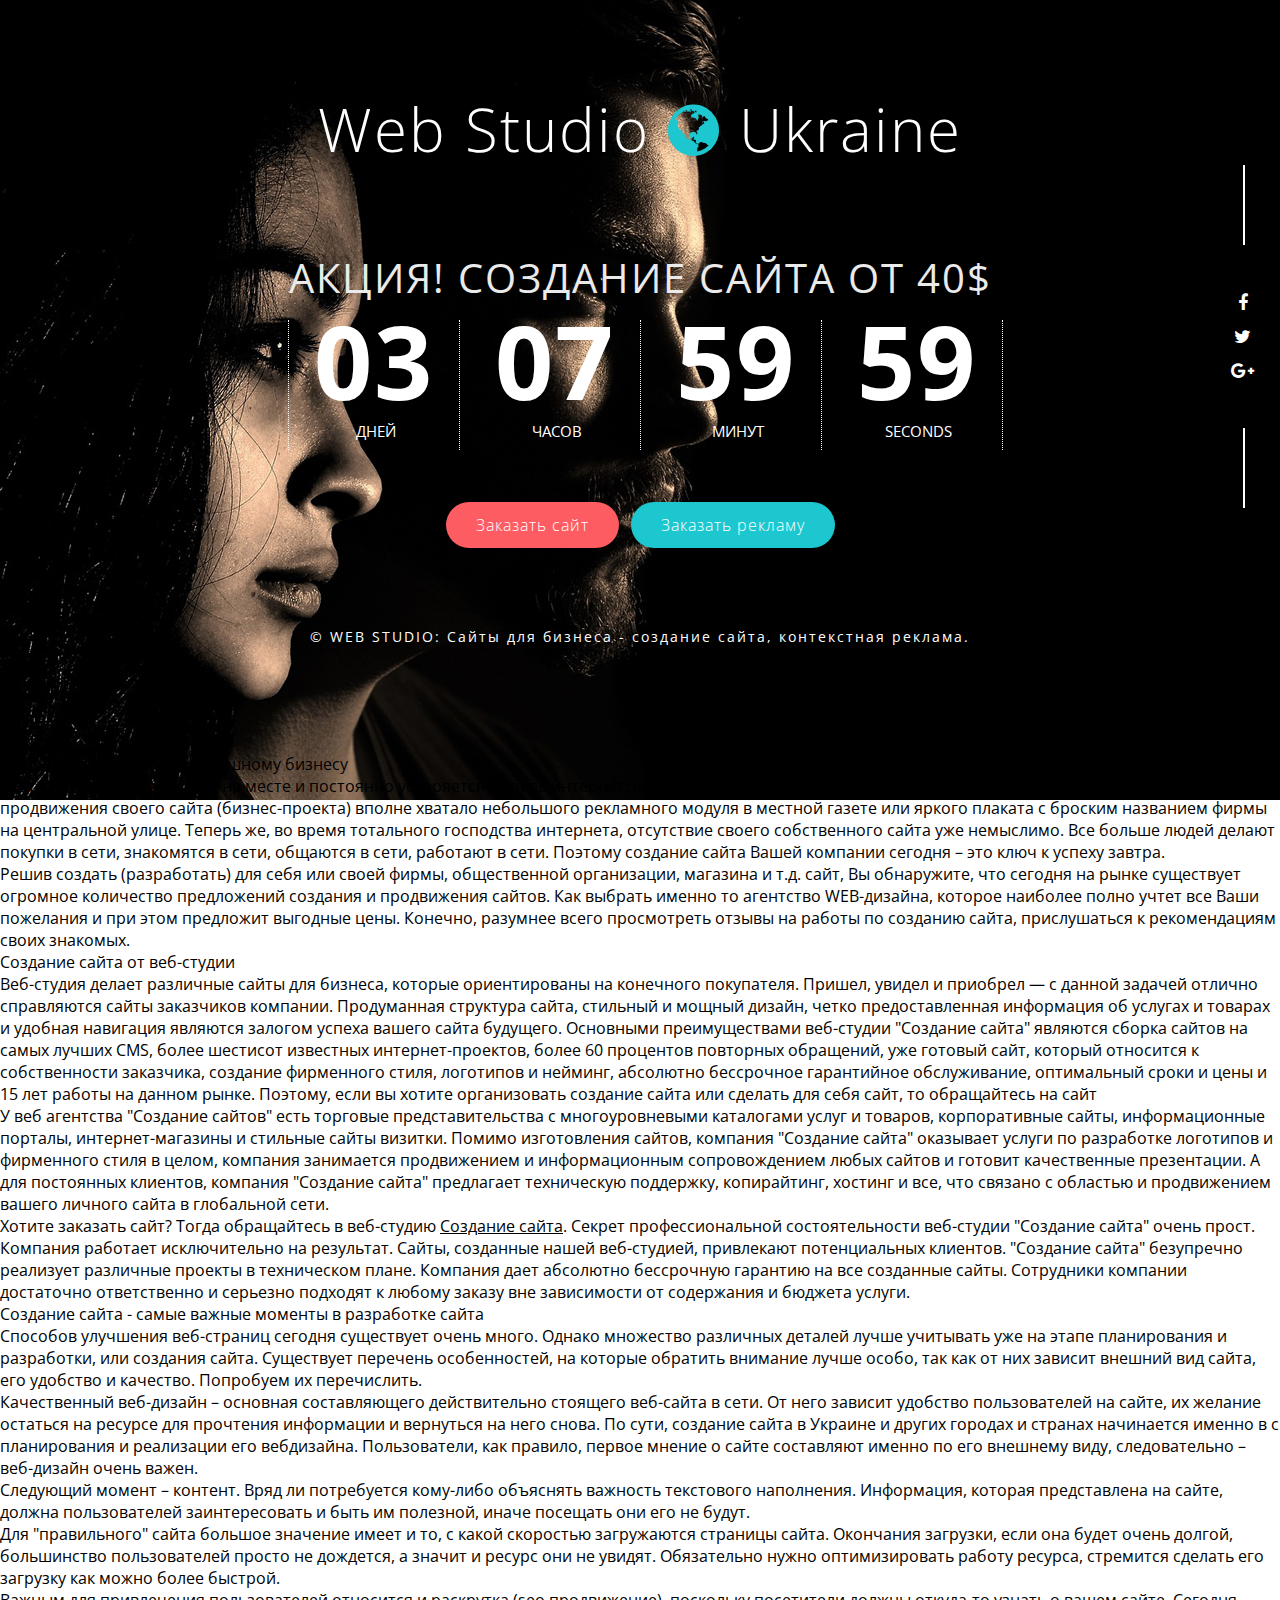
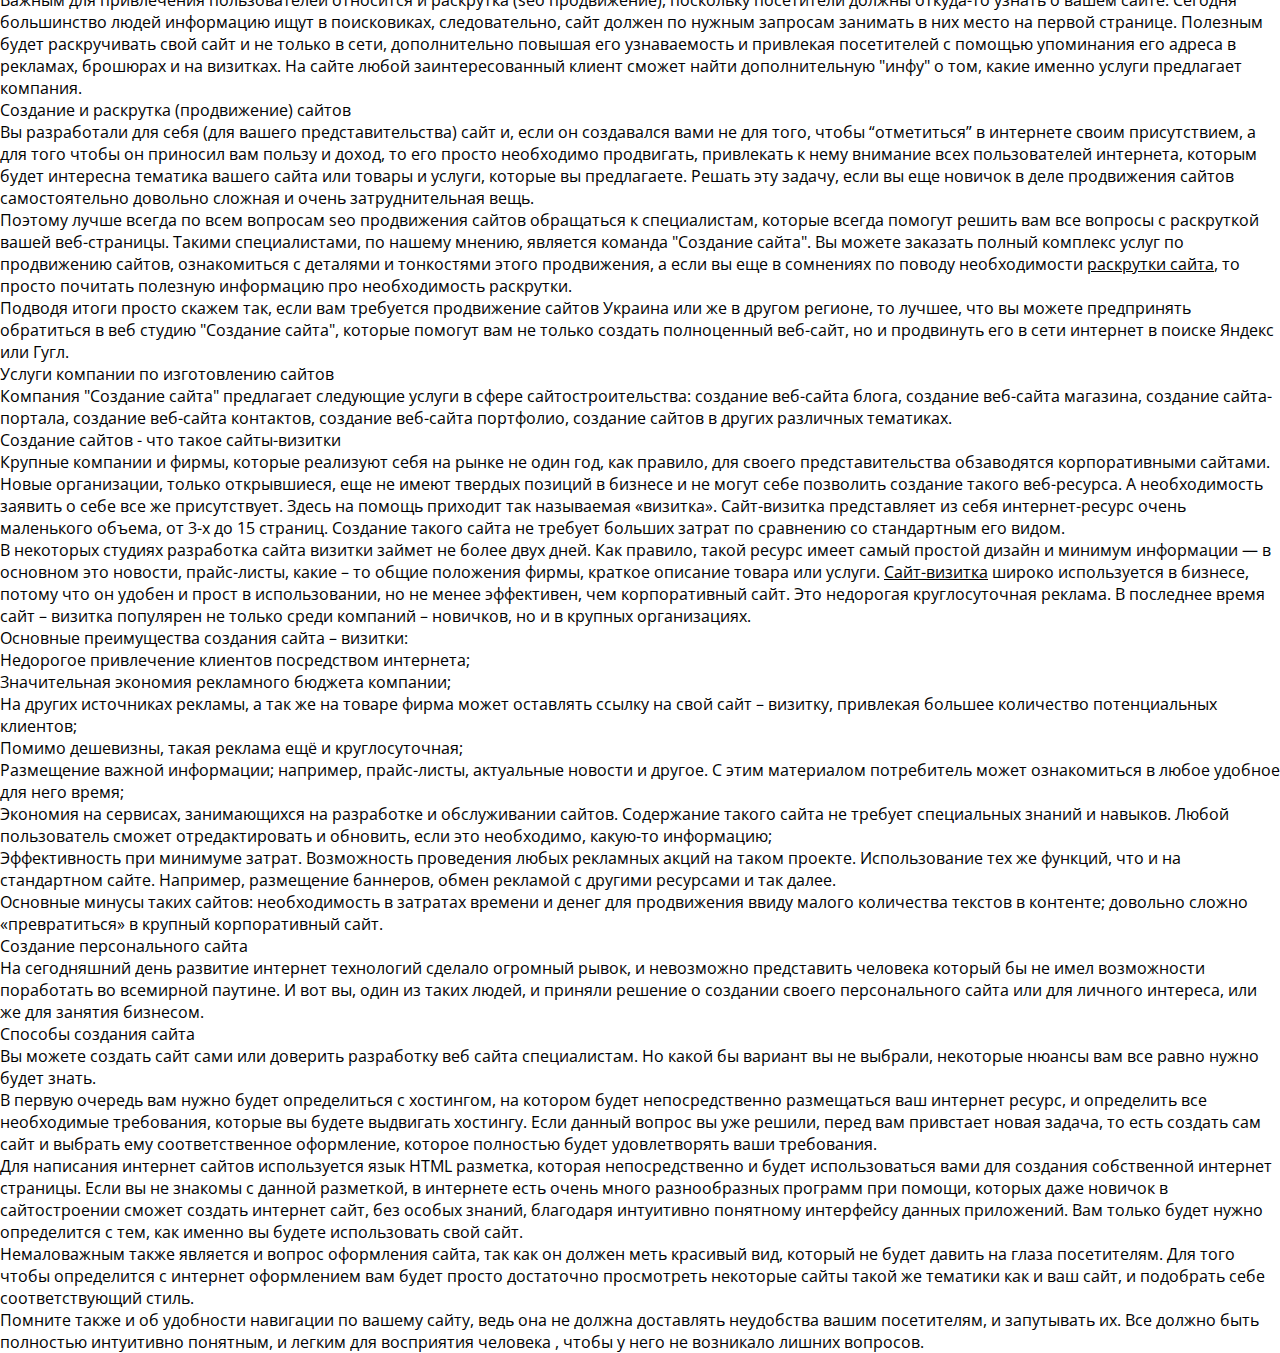
==== commit 25d9f70c: "Update index.html" ====
--- a/index.html
+++ b/index.html
@@ -124,7 +124,14 @@
 <li>Эффективность при минимуме затрат. Возможность проведения любых рекламных акций на таком проекте. Использование тех же функций, что и на стандартном сайте. Например, размещение баннеров, обмен рекламой с другими ресурсами и так далее.</li>
 </ul>
 <p>Основные минусы таких сайтов: необходимость в затратах времени и денег для продвижения ввиду малого количества текстов в контенте; довольно сложно «превратиться» в крупный <em>корпоративный сайт</em>.</p>
-	
+<h2>Создание персонального сайта</h2>
+<p>На сегодняшний день развитие интернет технологий сделало огромный рывок, и невозможно представить человека который бы не имел возможности поработать во всемирной паутине. И вот вы, один из таких людей, и приняли решение о создании своего персонального сайта или для личного интереса, или же для занятия бизнесом.</p>
+<h3>Способы создания сайта</h3>
+<p>Вы можете <strong>создать сайт сами</strong> или доверить <em>разработку веб сайта специалистам</em>. Но какой бы вариант вы не выбрали, некоторые нюансы вам все равно нужно будет знать.</p>
+<p>В первую очередь вам нужно будет определиться с<em> хостингом</em>, на котором будет непосредственно размещаться ваш<em> интернет ресурс</em>, и определить все необходимые требования, которые вы будете выдвигать хостингу. Если данный вопрос вы уже решили, перед вам привстает новая задача, то есть<em> создать сам сайт</em> и выбрать ему соответственное оформление, которое полностью будет удовлетворять ваши требования.</p>
+<p>Для <em>написания интернет сайтов</em> используется язык <em>HTML</em> разметка, которая непосредственно и будет использоваться вами для <em>создания собственной интернет страницы</em>. Если вы не знакомы с данной разметкой, в интернете есть очень много разнообразных программ при помощи, которых даже новичок в <em>сайтостроении</em> сможет <strong>создать интернет сайт</strong>, без особых знаний, благодаря интуитивно понятному <em>интерфейсу данных приложений.</em> Вам только будет нужно определится с тем, как именно вы будете <em>использовать свой сайт</em>.</p>
+<p>Немаловажным также является и вопрос <em>оформления сайта</em>, так как он должен меть красивый вид, который не будет давить на глаза посетителям. Для того чтобы определится с <em>интернет оформлением</em> вам будет просто достаточно просмотреть некоторые сайты такой же тематики как и ваш сайт, и подобрать себе соответствующий стиль.</p>
+<p>Помните также и об удобности <em>навигации по вашему сайту</em>, ведь она не должна доставлять неудобства вашим посетителям, и запутывать их. Все должно быть полностью интуитивно понятным, и легким для восприятия человека , чтобы у него не возникало лишних вопросов.</p>	
 	
 </div>
 </body>
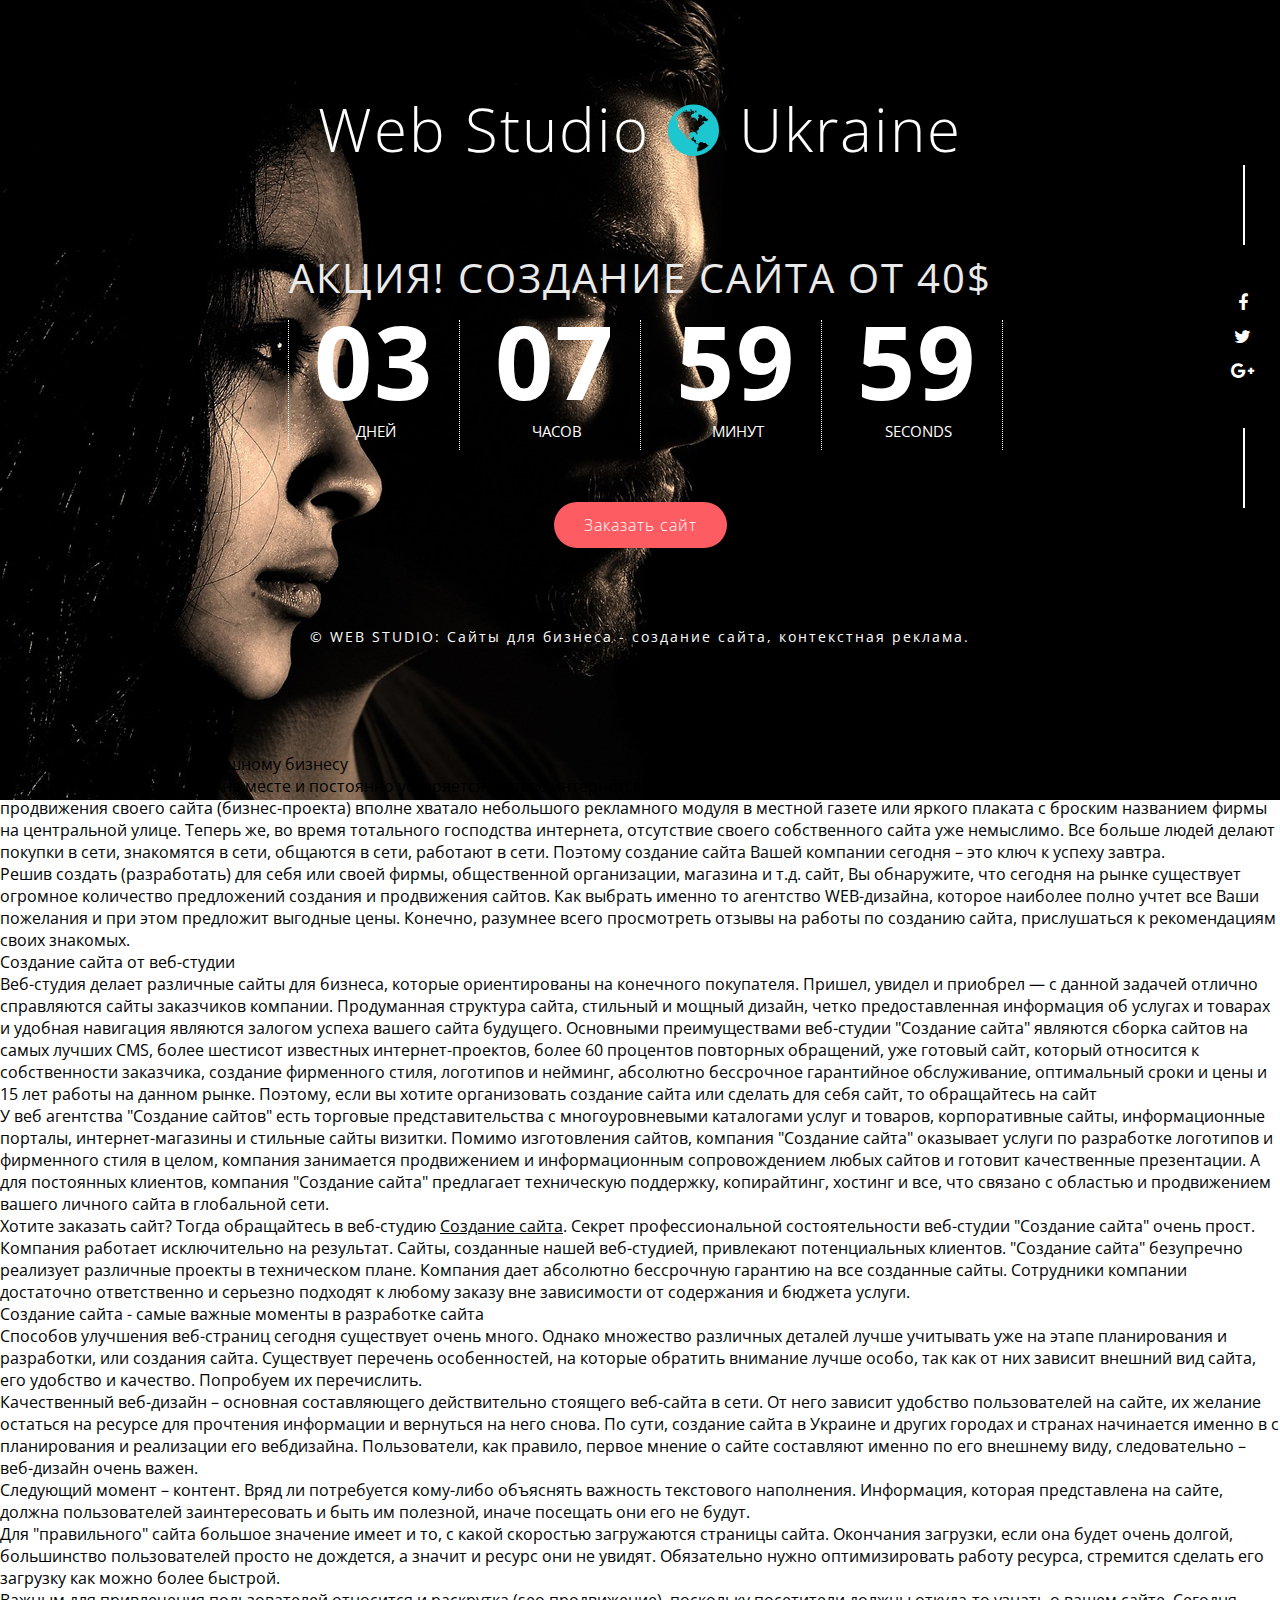
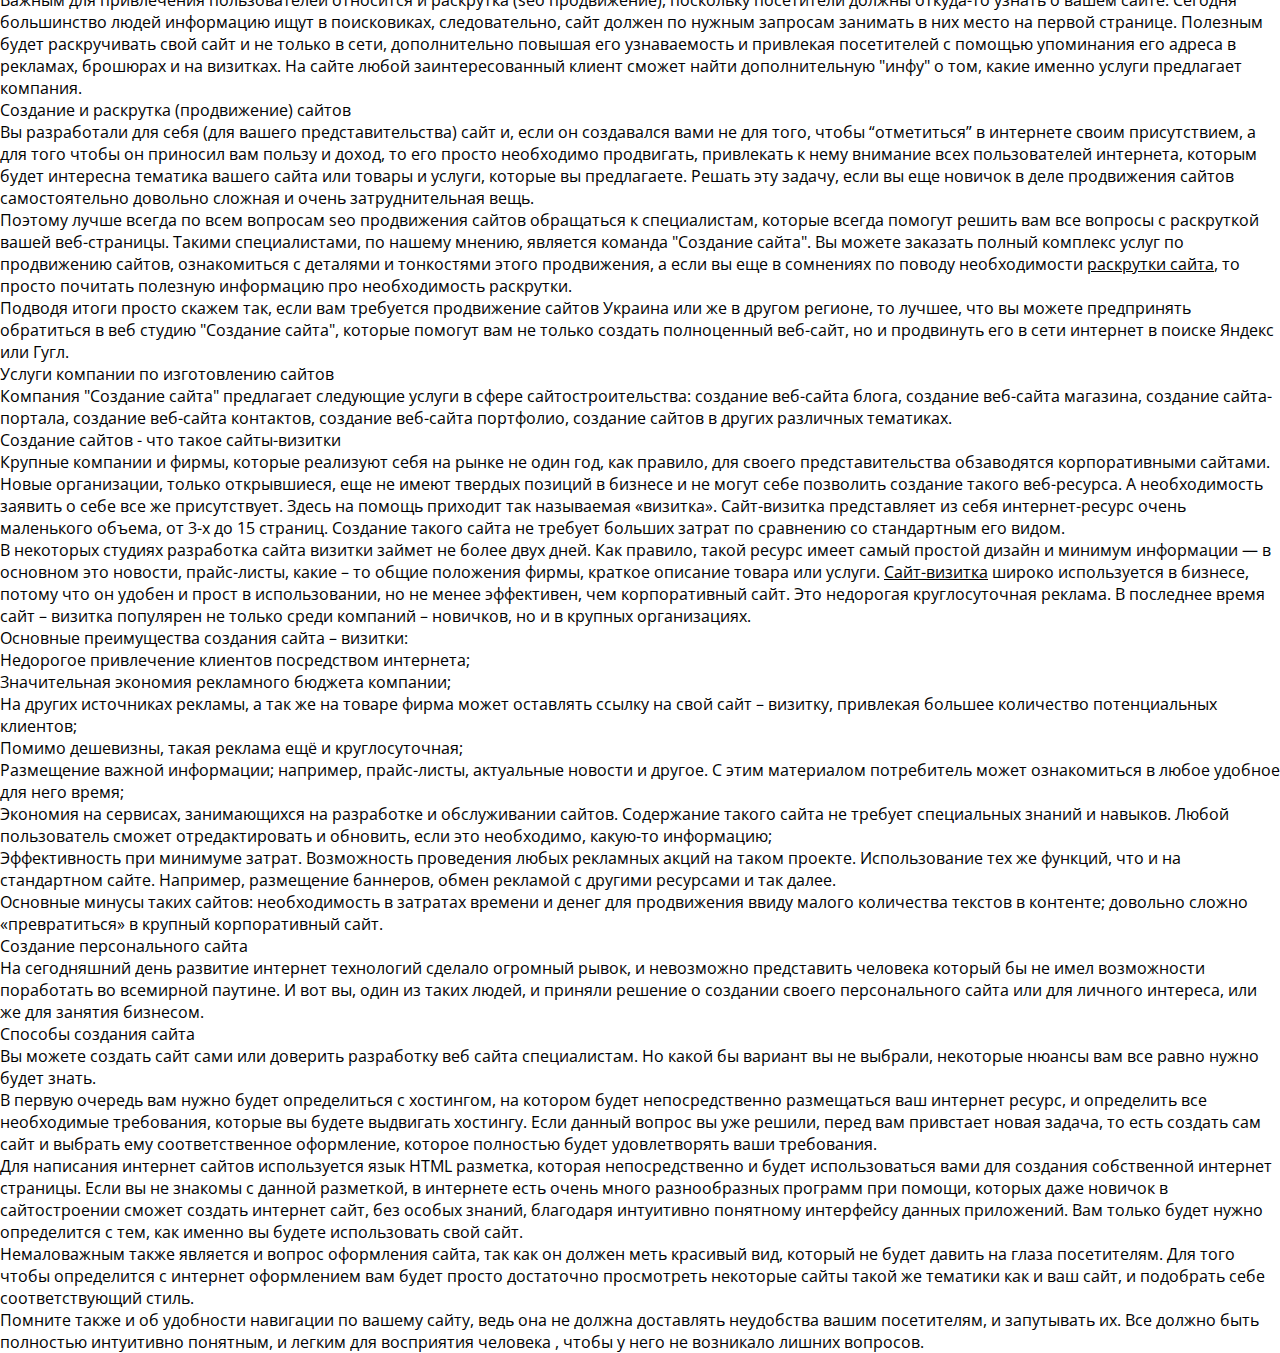
==== commit def8fb66: "Update index.html" ====
--- a/index.html
+++ b/index.html
@@ -75,8 +75,8 @@
 					<div class="content3">
 						<ul>
 							<li><p><a class="book popup-with-zoom-anim button-isi zoomIn animated" href=https://clck.ru/D3LDu" rel="nofollow">Заказать сайт</a></p></li>
-							&nbsp;
-							<li><p><a class="read book popup-with-zoom-anim button-isi zoomIn animated" href=https://clck.ru/D3LEN" rel="nofollow">Заказать рекламу</a></p></li>
+							
+							
 						   
 						</ul>
 					</div>
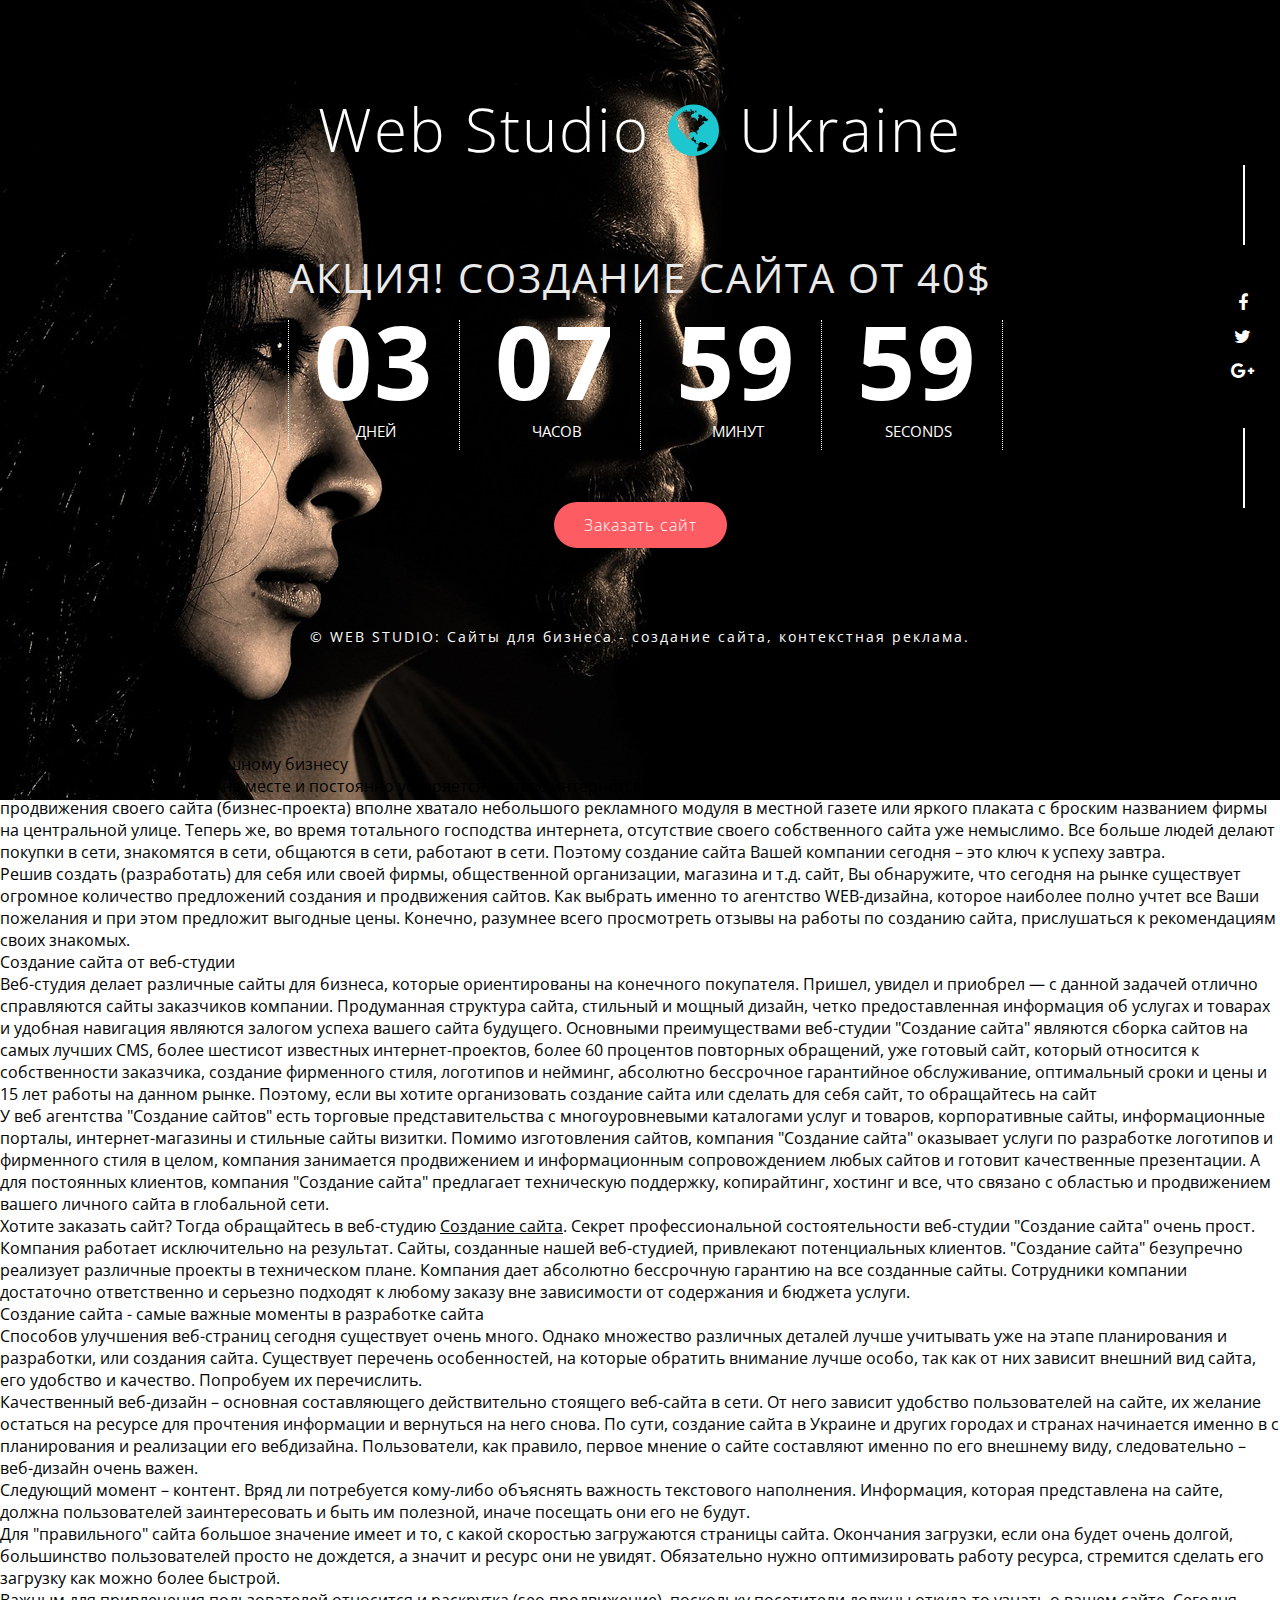
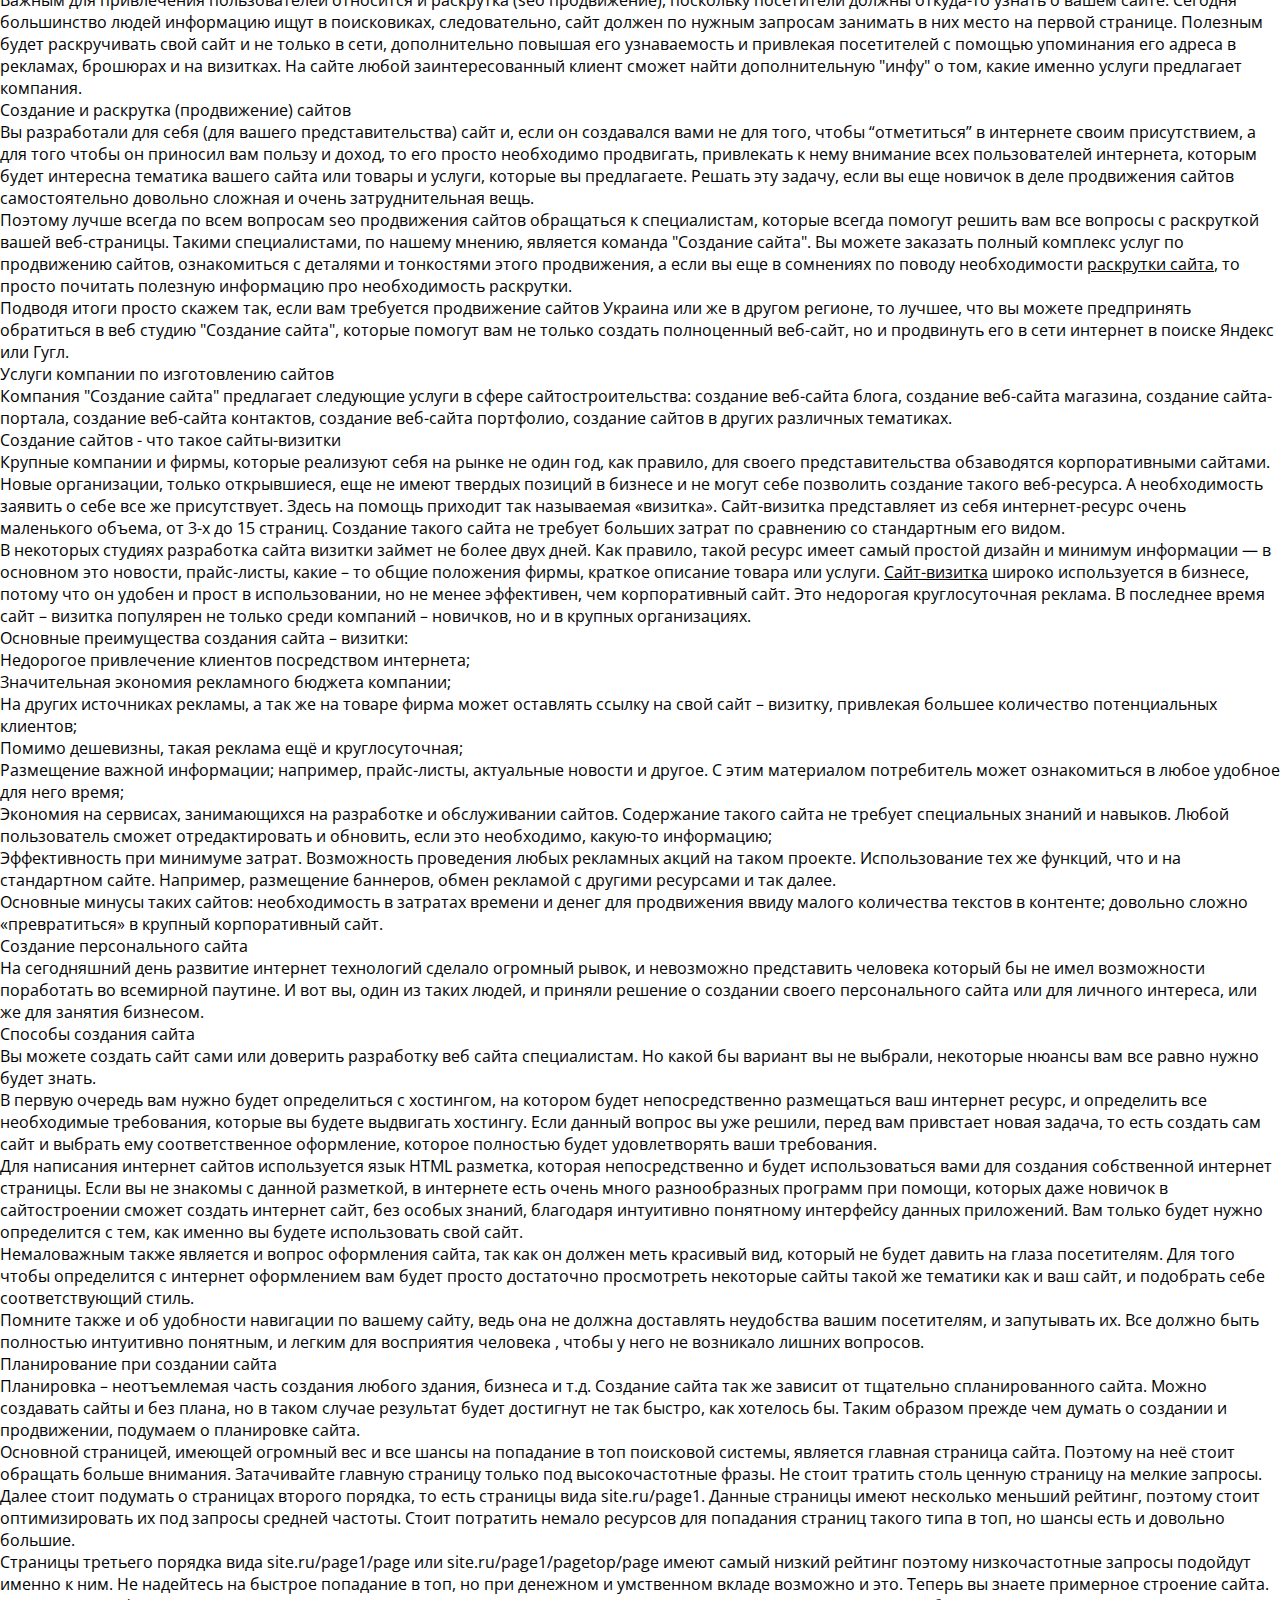
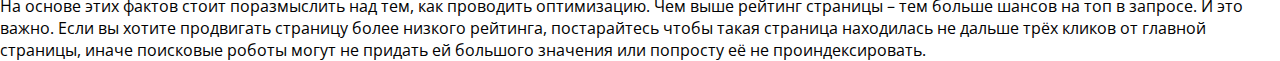
==== commit 39988f3d: "Update index.html" ====
--- a/index.html
+++ b/index.html
@@ -132,7 +132,13 @@
 <p>Для <em>написания интернет сайтов</em> используется язык <em>HTML</em> разметка, которая непосредственно и будет использоваться вами для <em>создания собственной интернет страницы</em>. Если вы не знакомы с данной разметкой, в интернете есть очень много разнообразных программ при помощи, которых даже новичок в <em>сайтостроении</em> сможет <strong>создать интернет сайт</strong>, без особых знаний, благодаря интуитивно понятному <em>интерфейсу данных приложений.</em> Вам только будет нужно определится с тем, как именно вы будете <em>использовать свой сайт</em>.</p>
 <p>Немаловажным также является и вопрос <em>оформления сайта</em>, так как он должен меть красивый вид, который не будет давить на глаза посетителям. Для того чтобы определится с <em>интернет оформлением</em> вам будет просто достаточно просмотреть некоторые сайты такой же тематики как и ваш сайт, и подобрать себе соответствующий стиль.</p>
 <p>Помните также и об удобности <em>навигации по вашему сайту</em>, ведь она не должна доставлять неудобства вашим посетителям, и запутывать их. Все должно быть полностью интуитивно понятным, и легким для восприятия человека , чтобы у него не возникало лишних вопросов.</p>	
-	
+<h2>Планирование при создании сайта</h2>
+<p>Планировка – неотъемлемая часть создания любого здания, бизнеса и т.д. Создание сайта так же зависит от тщательно спланированного сайта. Можно <strong>создавать сайты</strong> и без плана, но в таком случае результат будет достигнут не так быстро, как хотелось бы. Таким образом прежде чем думать о создании и продвижении, подумаем о планировке сайта.</p>
+<p>Основной страницей, имеющей огромный вес и все шансы на попадание в топ поисковой системы, является главная страница сайта. Поэтому на неё стоит обращать больше внимания. Затачивайте главную страницу только под высокочастотные фразы. Не стоит тратить столь ценную страницу на мелкие запросы.</p>
+<p>Далее стоит подумать о страницах второго порядка, то есть страницы вида site.ru/page1. Данные страницы имеют несколько меньший рейтинг, поэтому стоит оптимизировать их под запросы средней частоты. Стоит потратить немало ресурсов для попадания страниц такого типа в топ, но шансы есть и довольно большие.</p>
+<p>Страницы третьего порядка вида site.ru/page1/page или site.ru/page1/pagetop/page имеют самый низкий рейтинг поэтому низкочастотные запросы подойдут именно к ним. Не надейтесь на быстрое попадание в топ, но при денежном и умственном вкладе возможно и это. Теперь вы знаете примерное <em>строение сайта</em>. На основе этих фактов стоит поразмыслить над тем, как проводить<em> оптимизацию</em>. Чем выше рейтинг страницы – тем больше шансов на топ в запросе. И это важно. Если вы хотите продвигать страницу более низкого рейтинга, постарайтесь чтобы такая страница находилась не дальше трёх кликов от главной страницы, иначе поисковые роботы могут не придать ей большого значения или попросту её не проиндексировать.</p>
+						
+						
 </div>
 </body>
 </html>
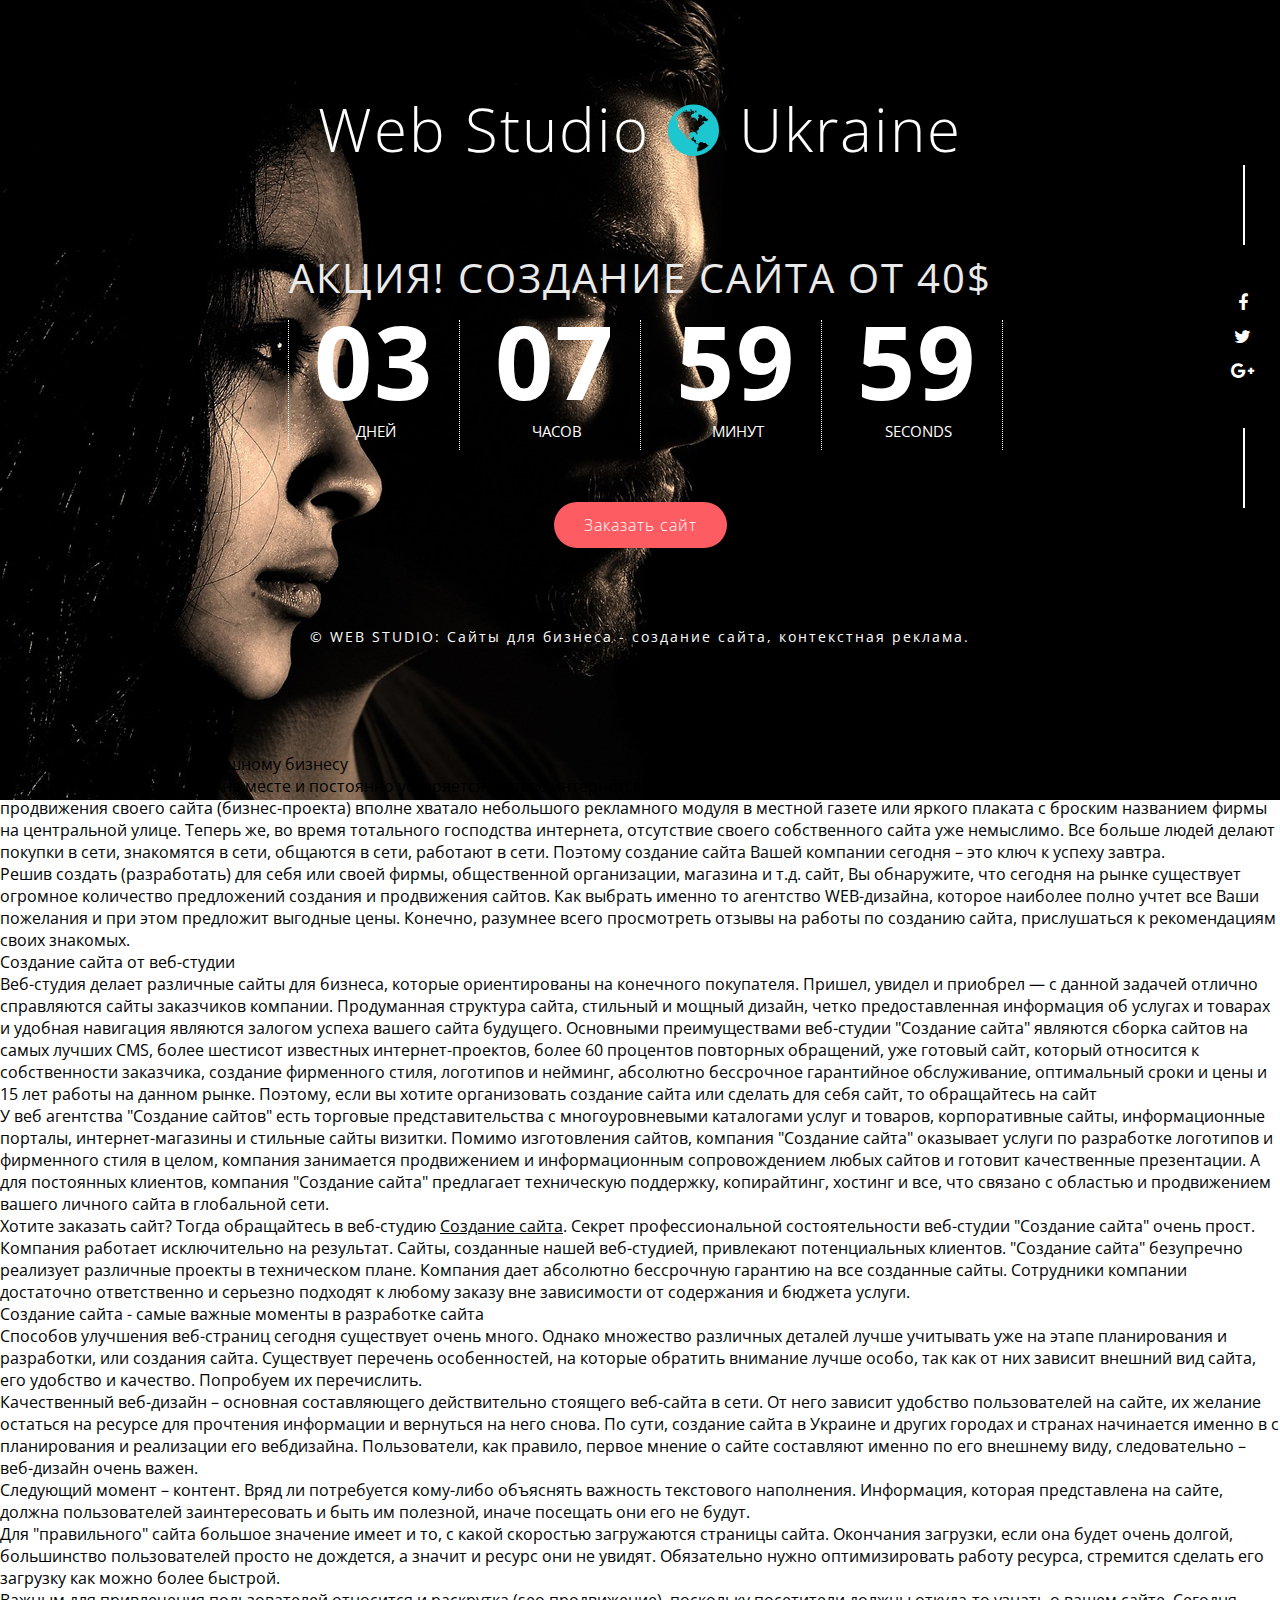
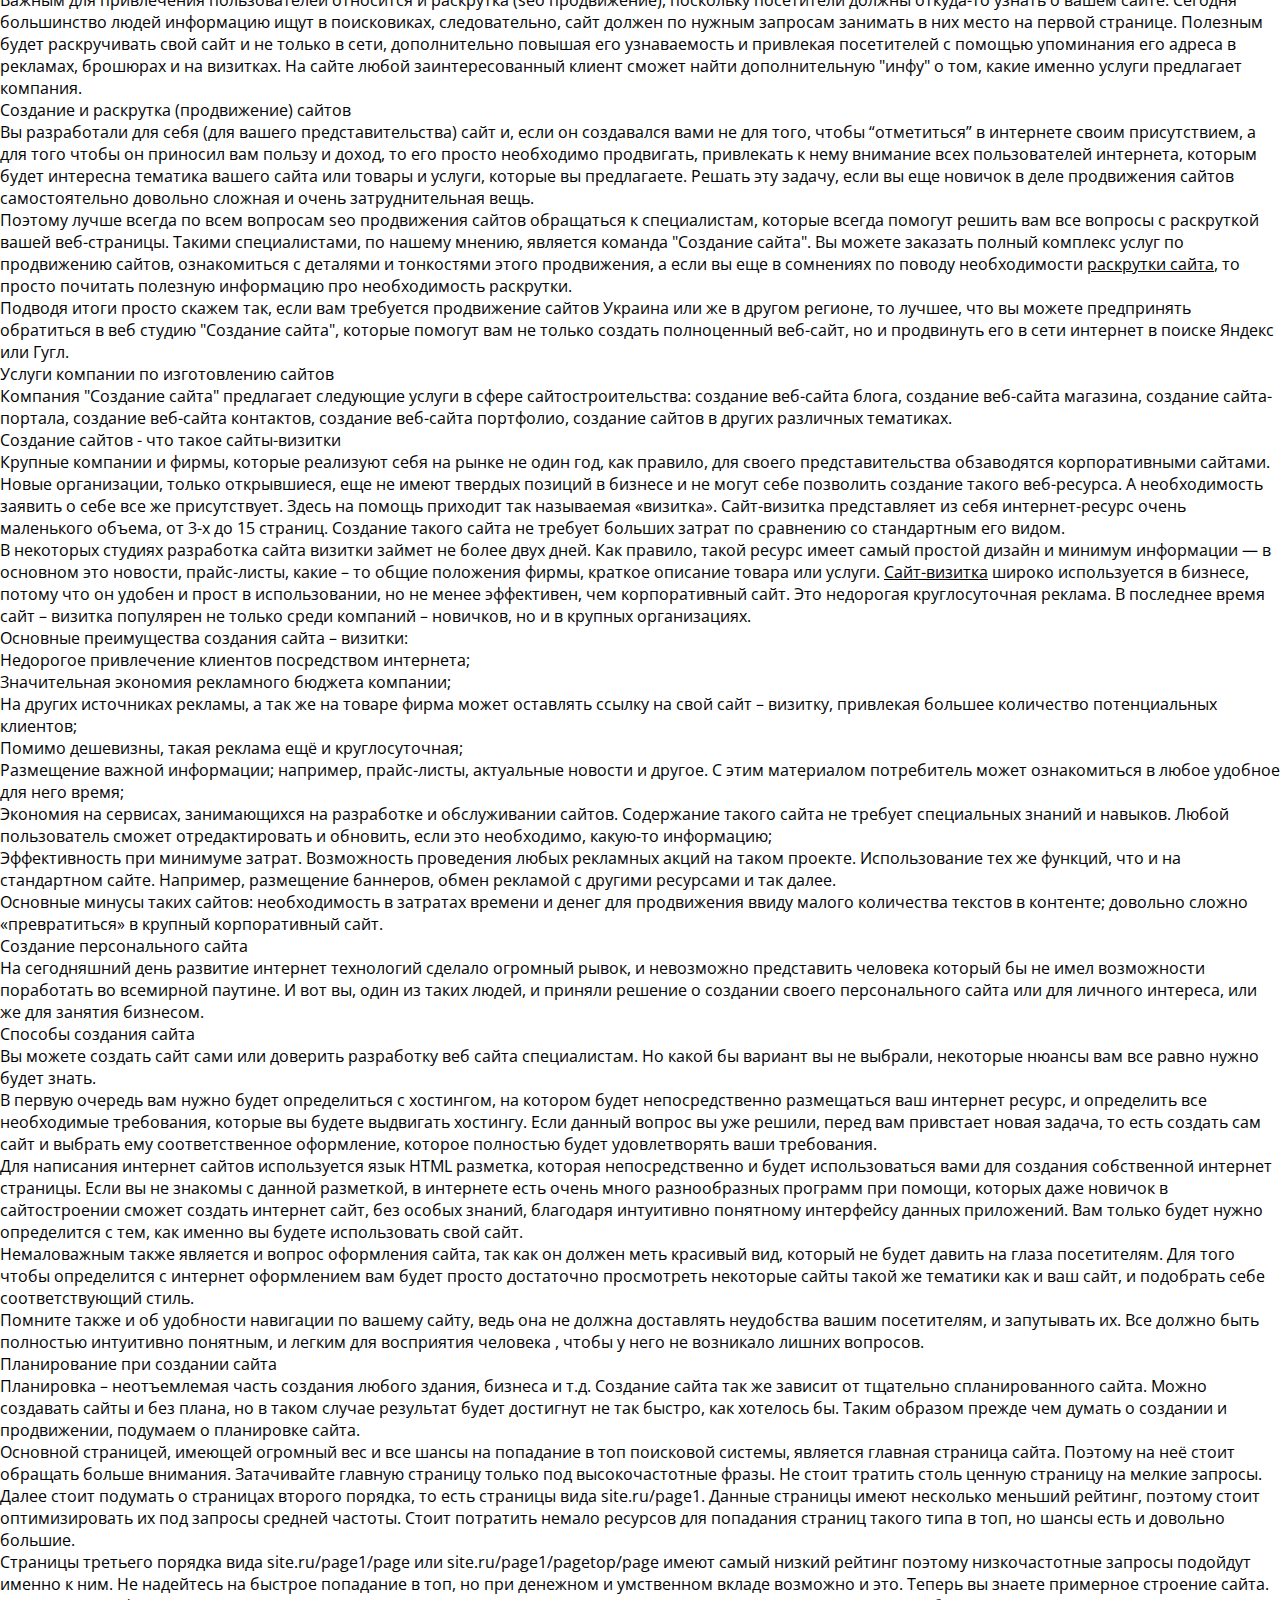
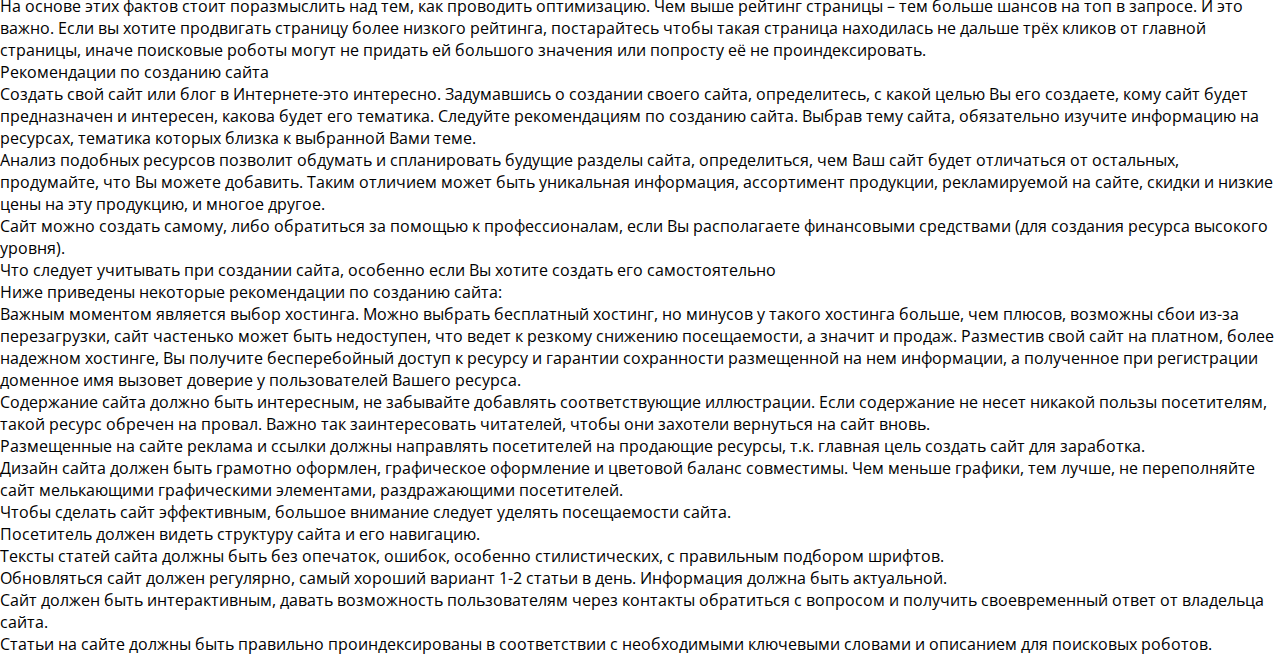
==== commit f61bfa19: "Update index.html" ====
--- a/index.html
+++ b/index.html
@@ -137,7 +137,24 @@
 <p>Основной страницей, имеющей огромный вес и все шансы на попадание в топ поисковой системы, является главная страница сайта. Поэтому на неё стоит обращать больше внимания. Затачивайте главную страницу только под высокочастотные фразы. Не стоит тратить столь ценную страницу на мелкие запросы.</p>
 <p>Далее стоит подумать о страницах второго порядка, то есть страницы вида site.ru/page1. Данные страницы имеют несколько меньший рейтинг, поэтому стоит оптимизировать их под запросы средней частоты. Стоит потратить немало ресурсов для попадания страниц такого типа в топ, но шансы есть и довольно большие.</p>
 <p>Страницы третьего порядка вида site.ru/page1/page или site.ru/page1/pagetop/page имеют самый низкий рейтинг поэтому низкочастотные запросы подойдут именно к ним. Не надейтесь на быстрое попадание в топ, но при денежном и умственном вкладе возможно и это. Теперь вы знаете примерное <em>строение сайта</em>. На основе этих фактов стоит поразмыслить над тем, как проводить<em> оптимизацию</em>. Чем выше рейтинг страницы – тем больше шансов на топ в запросе. И это важно. Если вы хотите продвигать страницу более низкого рейтинга, постарайтесь чтобы такая страница находилась не дальше трёх кликов от главной страницы, иначе поисковые роботы могут не придать ей большого значения или попросту её не проиндексировать.</p>
-						
+<h2>Рекомендации по созданию сайта</h2>
+<p>Создать свой сайт или блог в Интернете-это интересно. Задумавшись о <em>создании своего сайта</em>, определитесь, с какой целью Вы его создаете, кому сайт будет предназначен и интересен, какова будет его тематика. Следуйте <strong>рекомендациям по созданию сайта</strong>. Выбрав тему сайта, обязательно изучите информацию на ресурсах, тематика которых близка к выбранной Вами теме.</p>
+<p>Анализ подобных ресурсов позволит обдумать и спланировать будущие разделы сайта, определиться, чем Ваш сайт будет отличаться от остальных, продумайте, что Вы можете добавить. Таким отличием может быть уникальная информация, ассортимент продукции, рекламируемой на сайте, скидки и низкие цены на эту продукцию, и многое другое.</p>
+<p>Сайт можно создать самому, либо обратиться за помощью к профессионалам, если Вы располагаете финансовыми средствами (для создания ресурса высокого уровня).</p>
+<h3>Что следует учитывать при создании сайта, особенно если Вы хотите создать его самостоятельно</h3>
+<h4>Ниже приведены некоторые рекомендации по созданию сайта:</h4>
+<ul>
+<li>Важным моментом является выбор хостинга. Можно выбрать бесплатный хостинг, но минусов у такого хостинга больше, чем плюсов, возможны сбои из-за перезагрузки, сайт частенько может быть недоступен, что ведет к резкому снижению посещаемости, а значит и продаж. Разместив свой сайт на платном, более надежном хостинге, Вы получите бесперебойный доступ к ресурсу и гарантии сохранности размещенной на нем информации, а полученное при регистрации доменное имя вызовет доверие у пользователей Вашего ресурса.</li>
+<li>Содержание сайта должно быть интересным, не забывайте добавлять соответствующие иллюстрации. Если содержание не несет никакой пользы посетителям, такой ресурс обречен на провал. Важно так заинтересовать читателей, чтобы они захотели вернуться на сайт вновь.</li>
+<li>Размещенные на сайте реклама и ссылки должны направлять посетителей на продающие ресурсы, т.к. главная цель создать сайт для заработка.</li>
+<li>Дизайн сайта должен быть грамотно оформлен, графическое оформление и цветовой баланс совместимы. Чем меньше графики, тем лучше, не переполняйте сайт мелькающими графическими элементами, раздражающими посетителей.</li>
+<li>Чтобы сделать сайт эффективным, большое внимание следует уделять посещаемости сайта.</li>
+<li>Посетитель должен видеть структуру сайта и его навигацию.</li>
+<li>Тексты статей сайта должны быть без опечаток, ошибок, особенно стилистических, с правильным подбором шрифтов.</li>
+<li>Обновляться сайт должен регулярно, самый хороший вариант 1-2 статьи в день. Информация должна быть актуальной.</li>
+<li>Сайт должен быть интерактивным, давать возможность пользователям через контакты обратиться с вопросом и получить своевременный ответ от владельца сайта.</li>
+<li>Статьи на сайте должны быть правильно проиндексированы в соответствии с необходимыми ключевыми словами и описанием для поисковых роботов.</li>
+</ul>						
 						
 </div>
 </body>
